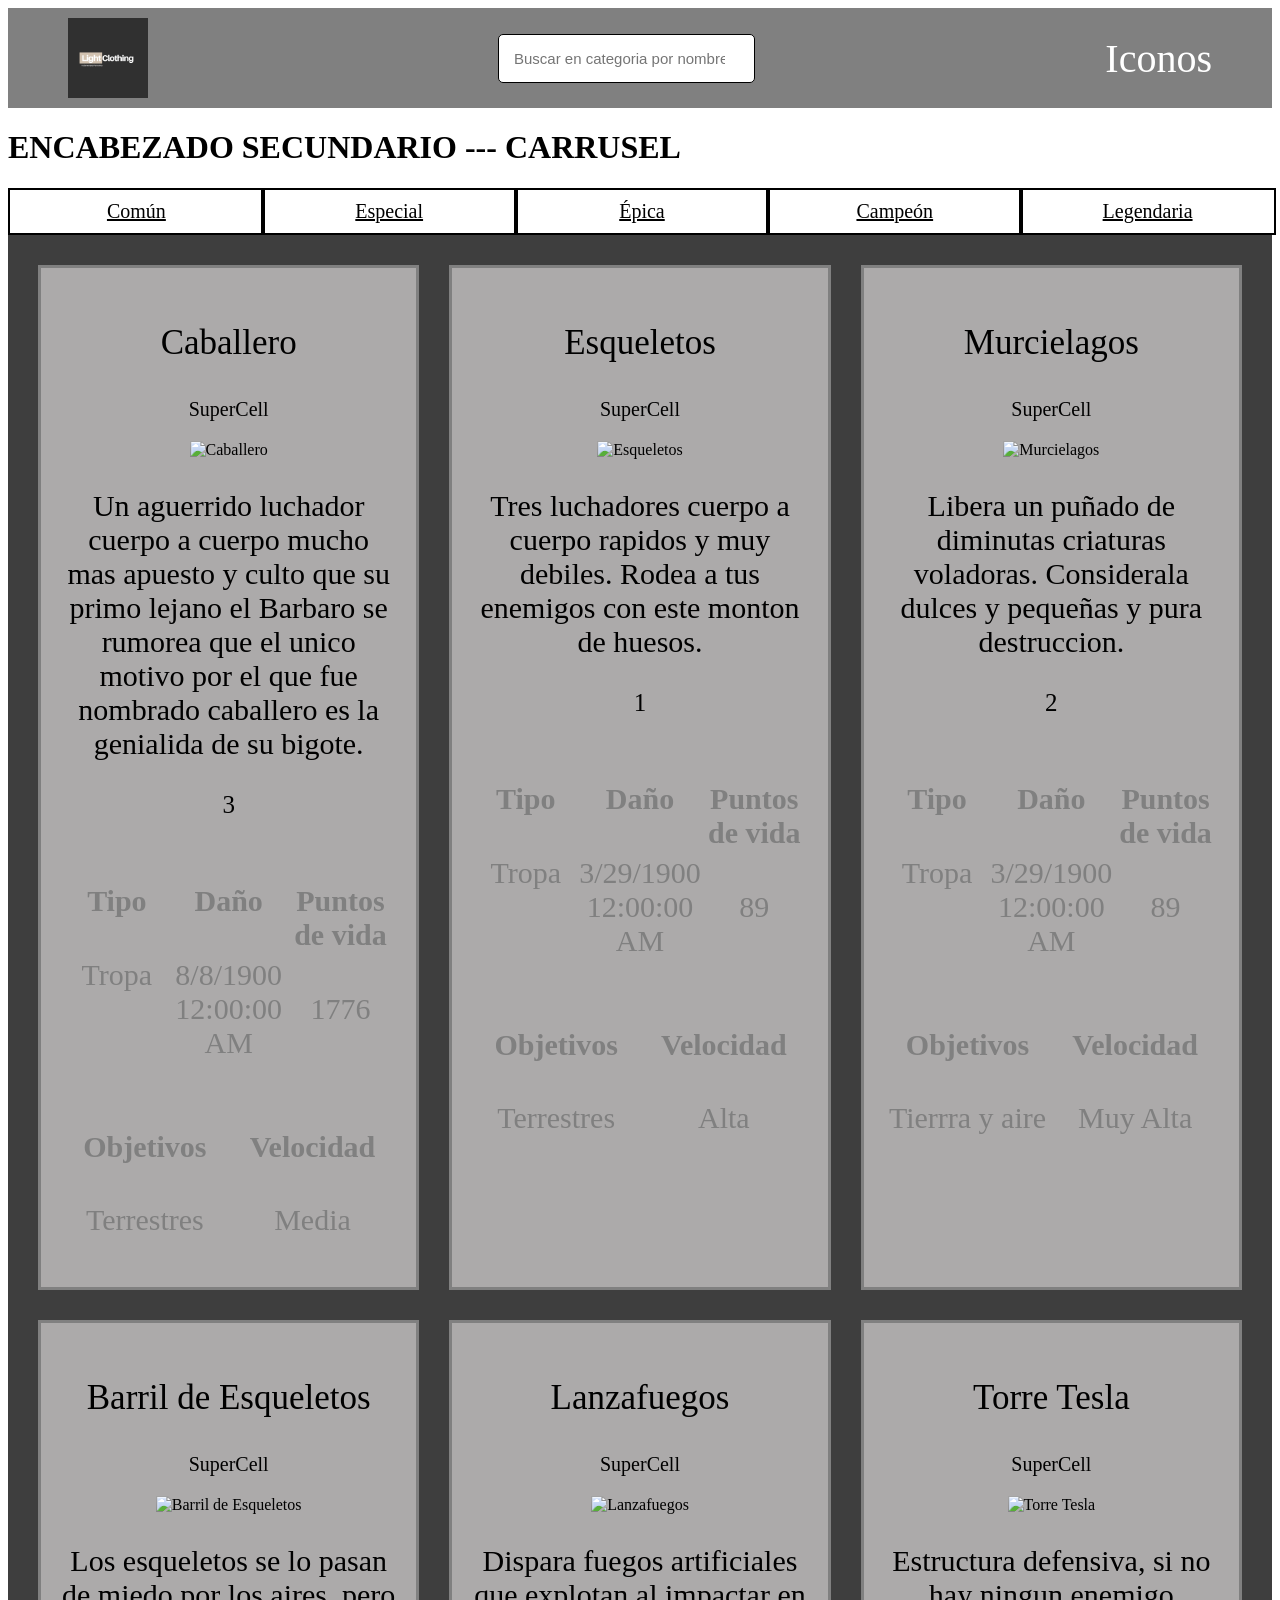
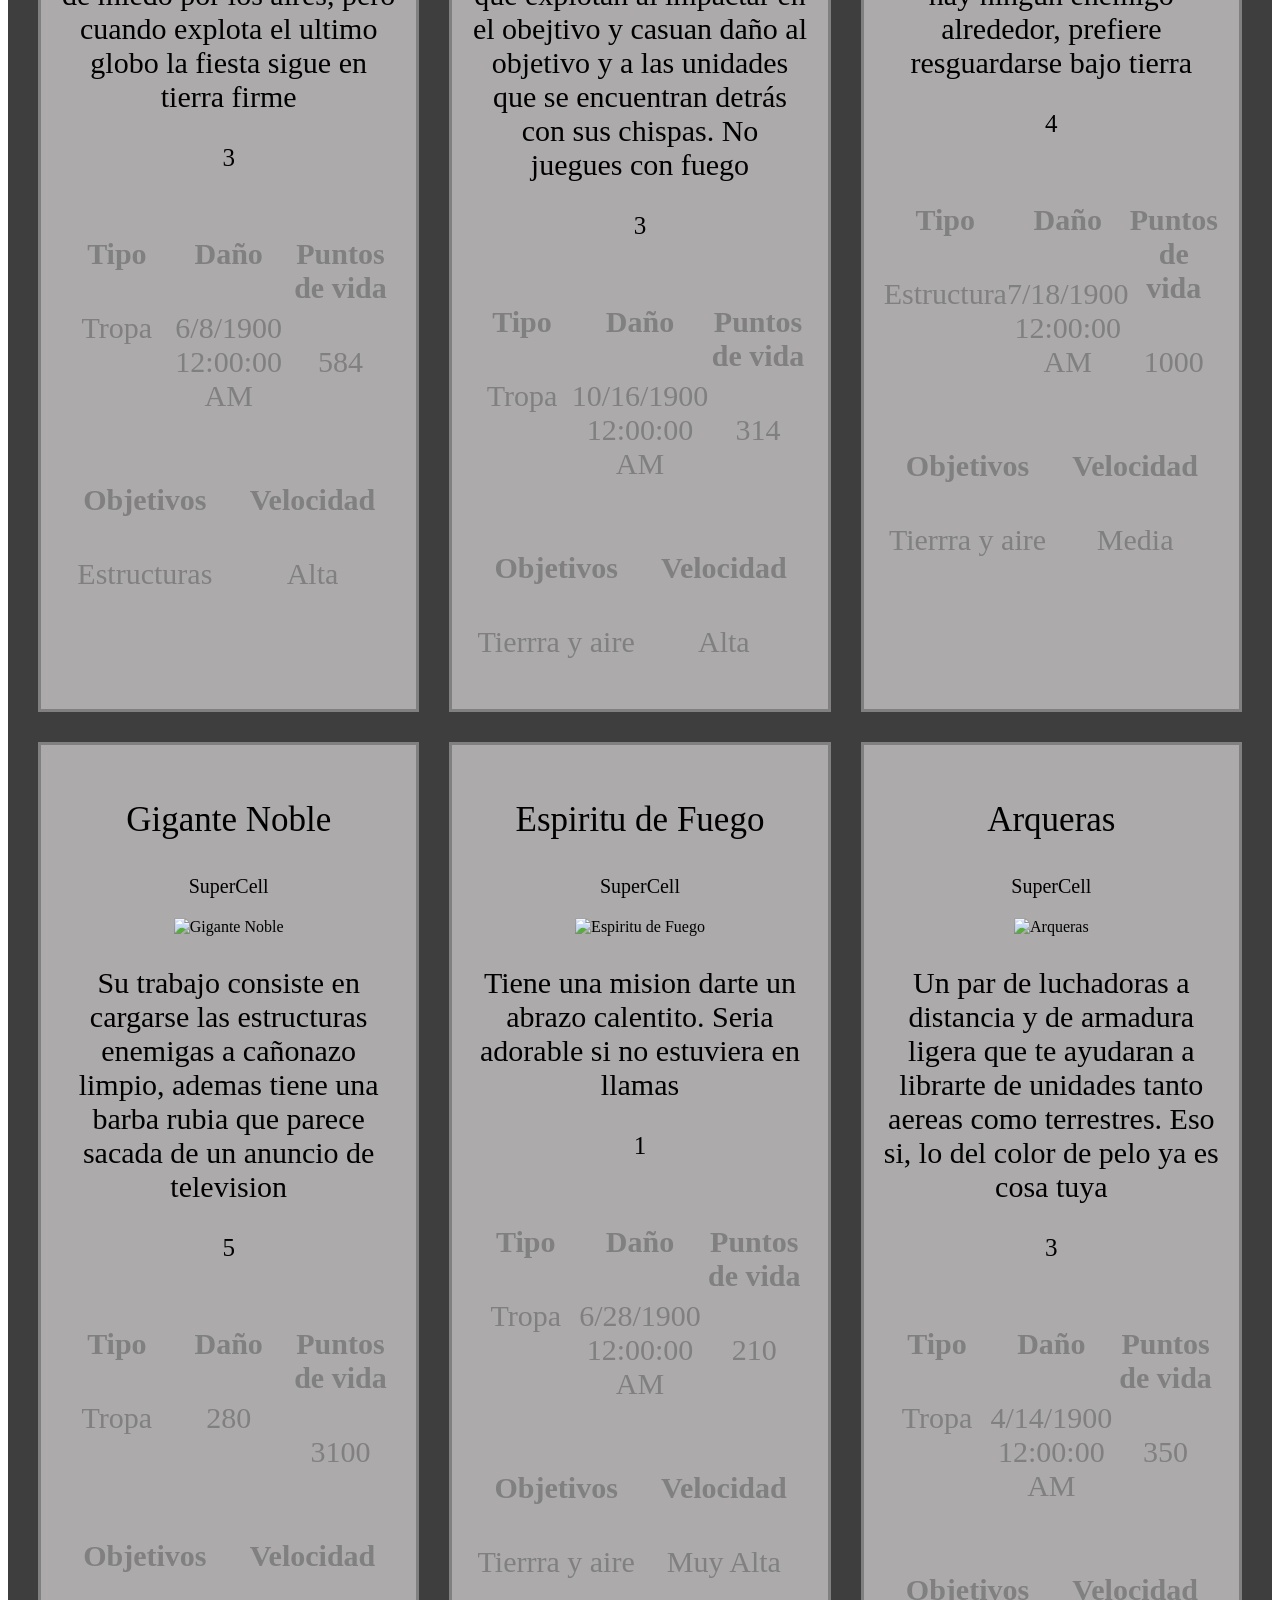
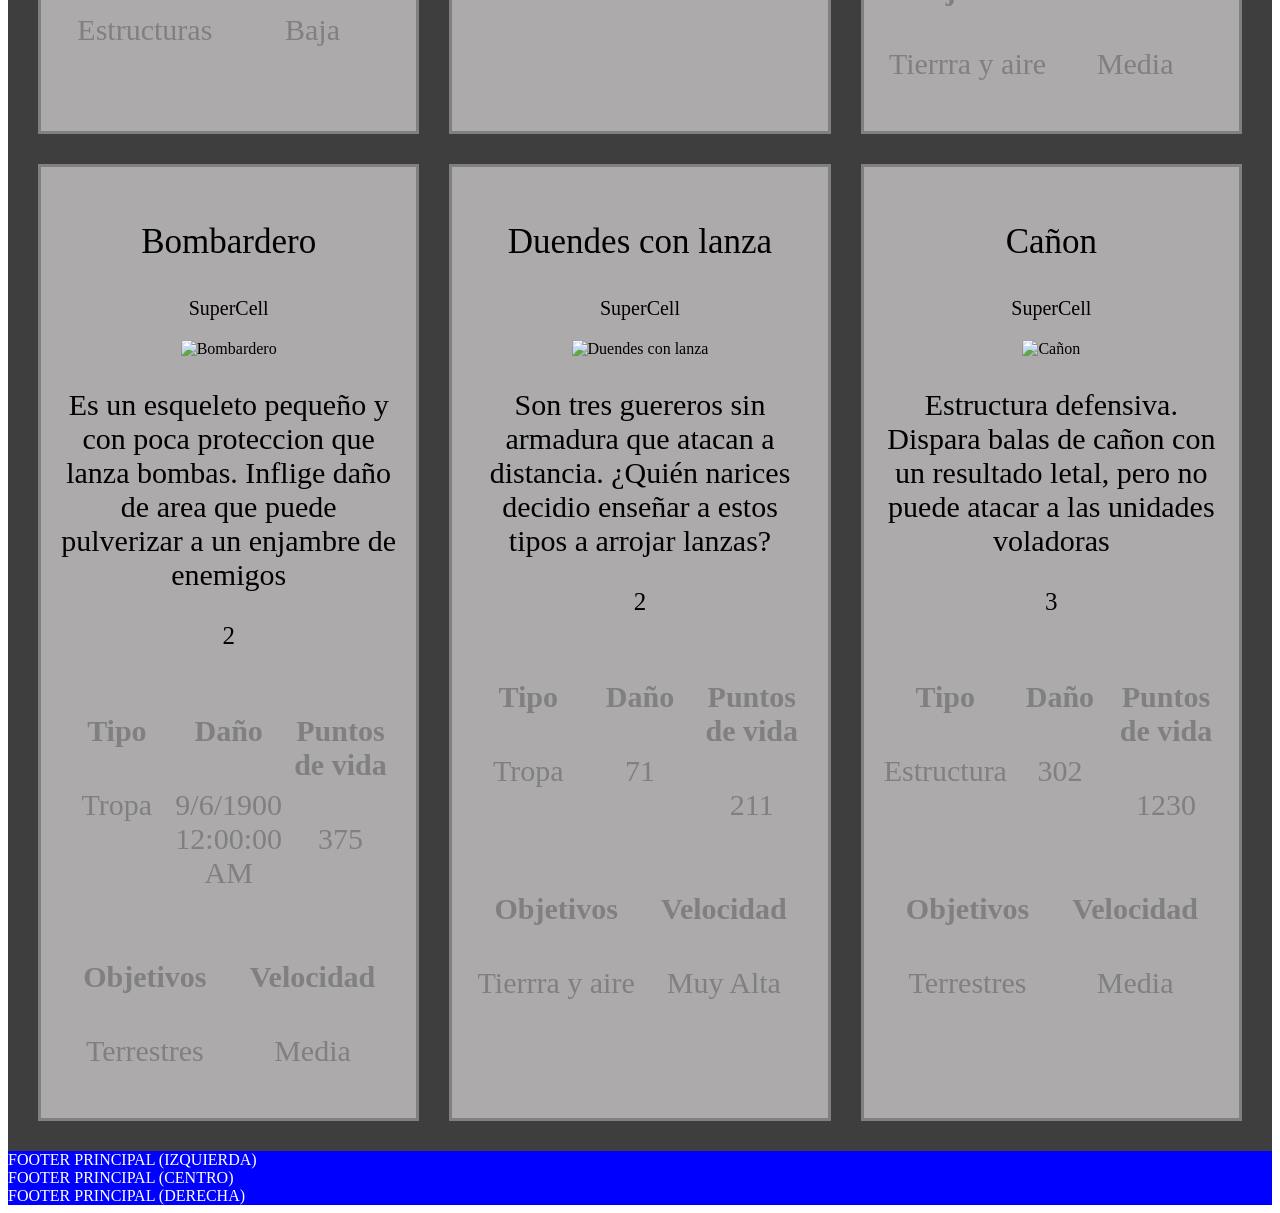
==== Grupo 12/index.html @ 3a78bcc9 "Punto Items hecho" ====
﻿<!DOCTYPE html>
<html lang="es">

<head>
   <meta charset="UTF-8">
   <meta name="viewport" content="width=device-width, initial-scale=1.0">
   <title>Grupo 12 | ClashRoyale</title>

   <link rel="stylesheet" href="css/estilos-js.css">
   <link rel="stylesheet" href="css/temas-colores-fuentes.css">
   <link rel="stylesheet" href="css/estilos-principal.css">
</head>

<body>
   <header id="encabezado-principal">

      <img src="assets/Logo/Marrón Rectángulo Fotografía Logo.png" alt="Logo">
      <input type="search" placeholder="Buscar en categoria por nombre y autor">
      <p>Iconos</p>
   </header>
   <header id="encabezado-secundario">
      <h1>ENCABEZADO SECUNDARIO --- CARRUSEL</h1>
   </header>

   <main>
      <nav id="navegacion-categoria">
         <a href="#" id="tab-categoria-1" class="tab-categoria">Común</a>
         <a href="#" id="tab-categoria-2" class="tab-categoria">Especial</a>
         <a href="#" id="tab-categoria-3" class="tab-categoria">Épica</a>
         <a href="#" id="tab-categoria-4" class="tab-categoria">Campeón</a>
         <a href="#" id="tab-categoria-5" class="tab-categoria">Legendaria</a>
      </nav>

      <section id="seccion-filtros">
      </section>

      <section id="seccion-categoria">
         <article id="categoria00-item01" class="articulo-categoria item01">
            <header class="header-articulo">
               <p class="item-valor-nombre"><span style="font-weight:bold;text-transform:uppercase;">Nombre</span> ITEM
                  1</p>
               <p class="item-valor-autor"><span style="font-weight:bold;text-transform:uppercase;">Autor</span> ITEM 1
               </p>
               <img class="item-valor-portada" src='assets/img/categoria00-item01.png' alt='Imagen de Portada'>
               <p class="item-valor-descripcion"><span
                     style="font-weight:bold;text-transform:uppercase;">DescripciÃ³n</span> ITEM 1</p>
               <p class="item-valor-rating"><span style="font-weight:bold;text-transform:uppercase;">Rating</span> ITEM
                  1</p>
            </header>
            <div class="detalle-articulo">
               <div id="tres">
                  <div>
                     <h4 class="item-campo-personalizado_1" style="color:gray;">CAMPO PERSONALIZADO 1</h4>
                     <p class="item-valor-personalizado_1" style="color:gray;">valor personalizado 1</p>
                  </div>
                  <div>
                     <h4 class="item-campo-personalizado_2" style="color:gray;">CAMPO PERSONALIZADO 2</h4>
                     <p class="item-valor-personalizado_2" style="color:gray;">valor personalizado 2</p>
                  </div>
                  <div>
                     <h4 class="item-campo-personalizado_3" style="color:gray;">CAMPO PERSONALIZADO 3</h4>
                     <p class="item-valor-personalizado_3" style="color:gray;">valor personalizado 3</p>
                  </div>
               </div>
               <div id="dos">
                  <div>
                     <h4 class="item-campo-personalizado_4" style="color:gray;">CAMPO PERSONALIZADO 4</h4>
                     <p class="item-valor-personalizado_4" style="color:gray;">valor personalizado 4</p>
                  </div>
                  <div>
                     <h4 class="item-campo-personalizado_5" style="color:gray;">CAMPO PERSONALIZADO 5</h4>
                     <p class="item-valor-personalizado_5" style="color:gray;">valor personalizado 5</p>
                  </div>
               </div>
            </div>
         </article>

         <article id="categoria00-item02" class="articulo-categoria item02">
            <header class="header-articulo">
               <p class="item-valor-nombre"><span style="font-weight:bold;text-transform:uppercase;">Nombre</span> ITEM
                  2</p>
               <p class="item-valor-autor"><span style="font-weight:bold;text-transform:uppercase;">Autor</span> ITEM 2
               </p>
               <img class="item-valor-portada" src='assets/img/categoria00-item02.png' alt='Imagen de Portada'>
               <p class="item-valor-descripcion"><span
                     style="font-weight:bold;text-transform:uppercase;">DescripciÃ³n</span> ITEM 2</p>
               <p class="item-valor-rating"><span style="font-weight:bold;text-transform:uppercase;">Rating</span> ITEM
                  2</p>
            </header>
            <div class="detalle-articulo">
               <div id="tres">
                  <div>
                     <h4 class="item-campo-personalizado_1" style="color:gray;">CAMPO PERSONALIZADO 1</h4>
                     <p class="item-valor-personalizado_1" style="color:gray;">valor personalizado 1</p>
                  </div>
                  <div>
                     <h4 class="item-campo-personalizado_2" style="color:gray;">CAMPO PERSONALIZADO 2</h4>
                     <p class="item-valor-personalizado_2" style="color:gray;">valor personalizado 2</p>
                  </div>
                  <div>
                     <h4 class="item-campo-personalizado_3" style="color:gray;">CAMPO PERSONALIZADO 3</h4>
                     <p class="item-valor-personalizado_3" style="color:gray;">valor personalizado 3</p>
                  </div>
               </div>
               <div id="dos">
                  <div>
                     <h4 class="item-campo-personalizado_4" style="color:gray;">CAMPO PERSONALIZADO 4</h4>
                     <p class="item-valor-personalizado_4" style="color:gray;">valor personalizado 4</p>
                  </div>
                  <div>
                     <h4 class="item-campo-personalizado_5" style="color:gray;">CAMPO PERSONALIZADO 5</h4>
                     <p class="item-valor-personalizado_5" style="color:gray;">valor personalizado 5</p>
                  </div>
               </div>
            </div>
         </article>

         <article id="categoria00-item03" class="articulo-categoria item03">
            <header class="header-articulo">
               <p class="item-valor-nombre"><span style="font-weight:bold;text-transform:uppercase;">Nombre</span> ITEM
                  3</p>
               <p class="item-valor-autor"><span style="font-weight:bold;text-transform:uppercase;">Autor</span> ITEM 3
               </p>
               <img class="item-valor-portada" src='assets/img/categoria00-item03.png' alt='Imagen de Portada'>
               <p class="item-valor-descripcion"><span
                     style="font-weight:bold;text-transform:uppercase;">DescripciÃ³n</span> ITEM 3</p>
               <p class="item-valor-rating"><span style="font-weight:bold;text-transform:uppercase;">Rating</span> ITEM
                  3</p>
            </header>
            <div class="detalle-articulo">
               <div id="tres">
                  <div>
                     <h4 class="item-campo-personalizado_1" style="color:gray;">CAMPO PERSONALIZADO 1</h4>
                     <p class="item-valor-personalizado_1" style="color:gray;">valor personalizado 1</p>
                  </div>
                  <div>
                     <h4 class="item-campo-personalizado_2" style="color:gray;">CAMPO PERSONALIZADO 2</h4>
                     <p class="item-valor-personalizado_2" style="color:gray;">valor personalizado 2</p>
                  </div>
                  <div>
                     <h4 class="item-campo-personalizado_3" style="color:gray;">CAMPO PERSONALIZADO 3</h4>
                     <p class="item-valor-personalizado_3" style="color:gray;">valor personalizado 3</p>
                  </div>
               </div>
               <div id="dos">
                  <div>
                     <h4 class="item-campo-personalizado_4" style="color:gray;">CAMPO PERSONALIZADO 4</h4>
                     <p class="item-valor-personalizado_4" style="color:gray;">valor personalizado 4</p>
                  </div>
                  <div>
                     <h4 class="item-campo-personalizado_5" style="color:gray;">CAMPO PERSONALIZADO 5</h4>
                     <p class="item-valor-personalizado_5" style="color:gray;">valor personalizado 5</p>
                  </div>
               </div>
            </div>
         </article>

         <article id="categoria00-item04" class="articulo-categoria item04">
            <header class="header-articulo">
               <p class="item-valor-nombre"><span style="font-weight:bold;text-transform:uppercase;">Nombre</span> ITEM
                  4</p>
               <p class="item-valor-autor"><span style="font-weight:bold;text-transform:uppercase;">Autor</span> ITEM 4
               </p>
               <img class="item-valor-portada" src='assets/img/categoria00-item04.png' alt='Imagen de Portada'>
               <p class="item-valor-descripcion"><span
                     style="font-weight:bold;text-transform:uppercase;">DescripciÃ³n</span> ITEM 4</p>
               <p class="item-valor-rating"><span style="font-weight:bold;text-transform:uppercase;">Rating</span> ITEM
                  4</p>
            </header>
            <div class="detalle-articulo">
               <div id="tres">
                  <div>
                     <h4 class="item-campo-personalizado_1" style="color:gray;">CAMPO PERSONALIZADO 1</h4>
                     <p class="item-valor-personalizado_1" style="color:gray;">valor personalizado 1</p>
                  </div>
                  <div>
                     <h4 class="item-campo-personalizado_2" style="color:gray;">CAMPO PERSONALIZADO 2</h4>
                     <p class="item-valor-personalizado_2" style="color:gray;">valor personalizado 2</p>
                  </div>
                  <div>
                     <h4 class="item-campo-personalizado_3" style="color:gray;">CAMPO PERSONALIZADO 3</h4>
                     <p class="item-valor-personalizado_3" style="color:gray;">valor personalizado 3</p>
                  </div>
               </div>
               <div id="dos">
                  <div>
                     <h4 class="item-campo-personalizado_4" style="color:gray;">CAMPO PERSONALIZADO 4</h4>
                     <p class="item-valor-personalizado_4" style="color:gray;">valor personalizado 4</p>
                  </div>
                  <div>
                     <h4 class="item-campo-personalizado_5" style="color:gray;">CAMPO PERSONALIZADO 5</h4>
                     <p class="item-valor-personalizado_5" style="color:gray;">valor personalizado 5</p>
                  </div>
               </div>
            </div>
         </article>

         <article id="categoria00-item05" class="articulo-categoria item05">
            <header class="header-articulo">
               <p class="item-valor-nombre"><span style="font-weight:bold;text-transform:uppercase;">Nombre</span> ITEM
                  5</p>
               <p class="item-valor-autor"><span style="font-weight:bold;text-transform:uppercase;">Autor</span> ITEM 5
               </p>
               <img class="item-valor-portada" src='assets/img/categoria00-item05.png' alt='Imagen de Portada'>
               <p class="item-valor-descripcion"><span
                     style="font-weight:bold;text-transform:uppercase;">DescripciÃ³n</span> ITEM 5</p>
               <p class="item-valor-rating"><span style="font-weight:bold;text-transform:uppercase;">Rating</span> ITEM
                  5</p>
            </header>
            <div class="detalle-articulo">
               <div id="tres">
                  <div>
                     <h4 class="item-campo-personalizado_1" style="color:gray;">CAMPO PERSONALIZADO 1</h4>
                     <p class="item-valor-personalizado_1" style="color:gray;">valor personalizado 1</p>
                  </div>
                  <div>
                     <h4 class="item-campo-personalizado_2" style="color:gray;">CAMPO PERSONALIZADO 2</h4>
                     <p class="item-valor-personalizado_2" style="color:gray;">valor personalizado 2</p>
                  </div>
                  <div>
                     <h4 class="item-campo-personalizado_3" style="color:gray;">CAMPO PERSONALIZADO 3</h4>
                     <p class="item-valor-personalizado_3" style="color:gray;">valor personalizado 3</p>
                  </div>
               </div>
               <div id="dos">
                  <div>
                     <h4 class="item-campo-personalizado_4" style="color:gray;">CAMPO PERSONALIZADO 4</h4>
                     <p class="item-valor-personalizado_4" style="color:gray;">valor personalizado 4</p>
                  </div>
                  <div>
                     <h4 class="item-campo-personalizado_5" style="color:gray;">CAMPO PERSONALIZADO 5</h4>
                     <p class="item-valor-personalizado_5" style="color:gray;">valor personalizado 5</p>
                  </div>
               </div>
            </div>
         </article>

         <article id="categoria00-item06" class="articulo-categoria item06">
            <header class="header-articulo">
               <p class="item-valor-nombre"><span style="font-weight:bold;text-transform:uppercase;">Nombre</span> ITEM
                  6</p>
               <p class="item-valor-autor"><span style="font-weight:bold;text-transform:uppercase;">Autor</span> ITEM 6
               </p>
               <img class="item-valor-portada" src='assets/img/categoria00-item06.png' alt='Imagen de Portada'>
               <p class="item-valor-descripcion"><span
                     style="font-weight:bold;text-transform:uppercase;">DescripciÃ³n</span> ITEM 6</p>
               <p class="item-valor-rating"><span style="font-weight:bold;text-transform:uppercase;">Rating</span> ITEM
                  6</p>
            </header>
            <div class="detalle-articulo">
               <div id="tres">
                  <div>
                     <h4 class="item-campo-personalizado_1" style="color:gray;">CAMPO PERSONALIZADO 1</h4>
                     <p class="item-valor-personalizado_1" style="color:gray;">valor personalizado 1</p>
                  </div>
                  <div>
                     <h4 class="item-campo-personalizado_2" style="color:gray;">CAMPO PERSONALIZADO 2</h4>
                     <p class="item-valor-personalizado_2" style="color:gray;">valor personalizado 2</p>
                  </div>
                  <div>
                     <h4 class="item-campo-personalizado_3" style="color:gray;">CAMPO PERSONALIZADO 3</h4>
                     <p class="item-valor-personalizado_3" style="color:gray;">valor personalizado 3</p>
                  </div>
               </div>
               <div id="dos">
                  <div>
                     <h4 class="item-campo-personalizado_4" style="color:gray;">CAMPO PERSONALIZADO 4</h4>
                     <p class="item-valor-personalizado_4" style="color:gray;">valor personalizado 4</p>
                  </div>
                  <div>
                     <h4 class="item-campo-personalizado_5" style="color:gray;">CAMPO PERSONALIZADO 5</h4>
                     <p class="item-valor-personalizado_5" style="color:gray;">valor personalizado 5</p>
                  </div>
               </div>
            </div>
         </article>

         <article id="categoria00-item07" class="articulo-categoria item07">
            <header class="header-articulo">
               <p class="item-valor-nombre"><span style="font-weight:bold;text-transform:uppercase;">Nombre</span> ITEM
                  7</p>
               <p class="item-valor-autor"><span style="font-weight:bold;text-transform:uppercase;">Autor</span> ITEM 7
               </p>
               <img class="item-valor-portada" src='assets/img/categoria00-item07.png' alt='Imagen de Portada'>
               <p class="item-valor-descripcion"><span
                     style="font-weight:bold;text-transform:uppercase;">DescripciÃ³n</span> ITEM 7</p>
               <p class="item-valor-rating"><span style="font-weight:bold;text-transform:uppercase;">Rating</span> ITEM
                  7</p>
            </header>
            <div class="detalle-articulo">
               <div id="tres">
                  <div>
                     <h4 class="item-campo-personalizado_1" style="color:gray;">CAMPO PERSONALIZADO 1</h4>
                     <p class="item-valor-personalizado_1" style="color:gray;">valor personalizado 1</p>
                  </div>
                  <div>
                     <h4 class="item-campo-personalizado_2" style="color:gray;">CAMPO PERSONALIZADO 2</h4>
                     <p class="item-valor-personalizado_2" style="color:gray;">valor personalizado 2</p>
                  </div>
                  <div>
                     <h4 class="item-campo-personalizado_3" style="color:gray;">CAMPO PERSONALIZADO 3</h4>
                     <p class="item-valor-personalizado_3" style="color:gray;">valor personalizado 3</p>
                  </div>
               </div>
               <div id="dos">
                  <div>
                     <h4 class="item-campo-personalizado_4" style="color:gray;">CAMPO PERSONALIZADO 4</h4>
                     <p class="item-valor-personalizado_4" style="color:gray;">valor personalizado 4</p>
                  </div>
                  <div>
                     <h4 class="item-campo-personalizado_5" style="color:gray;">CAMPO PERSONALIZADO 5</h4>
                     <p class="item-valor-personalizado_5" style="color:gray;">valor personalizado 5</p>
                  </div>
               </div>
            </div>
         </article>

         <article id="categoria00-item08" class="articulo-categoria item08">
            <header class="header-articulo">
               <p class="item-valor-nombre"><span style="font-weight:bold;text-transform:uppercase;">Nombre</span> ITEM
                  8</p>
               <p class="item-valor-autor"><span style="font-weight:bold;text-transform:uppercase;">Autor</span> ITEM 8
               </p>
               <img class="item-valor-portada" src='assets/img/categoria00-item08.png' alt='Imagen de Portada'>
               <p class="item-valor-descripcion"><span
                     style="font-weight:bold;text-transform:uppercase;">DescripciÃ³n</span> ITEM 8</p>
               <p class="item-valor-rating"><span style="font-weight:bold;text-transform:uppercase;">Rating</span> ITEM
                  8</p>
            </header>
            <div class="detalle-articulo">
               <div id="tres">
                  <div>
                     <h4 class="item-campo-personalizado_1" style="color:gray;">CAMPO PERSONALIZADO 1</h4>
                     <p class="item-valor-personalizado_1" style="color:gray;">valor personalizado 1</p>
                  </div>
                  <div>
                     <h4 class="item-campo-personalizado_2" style="color:gray;">CAMPO PERSONALIZADO 2</h4>
                     <p class="item-valor-personalizado_2" style="color:gray;">valor personalizado 2</p>
                  </div>
                  <div>
                     <h4 class="item-campo-personalizado_3" style="color:gray;">CAMPO PERSONALIZADO 3</h4>
                     <p class="item-valor-personalizado_3" style="color:gray;">valor personalizado 3</p>
                  </div>
               </div>
               <div id="dos">
                  <div>
                     <h4 class="item-campo-personalizado_4" style="color:gray;">CAMPO PERSONALIZADO 4</h4>
                     <p class="item-valor-personalizado_4" style="color:gray;">valor personalizado 4</p>
                  </div>
                  <div>
                     <h4 class="item-campo-personalizado_5" style="color:gray;">CAMPO PERSONALIZADO 5</h4>
                     <p class="item-valor-personalizado_5" style="color:gray;">valor personalizado 5</p>
                  </div>
               </div>
            </div>
         </article>

         <article id="categoria00-item09" class="articulo-categoria item09">
            <header class="header-articulo">
               <p class="item-valor-nombre"><span style="font-weight:bold;text-transform:uppercase;">Nombre</span> ITEM
                  9</p>
               <p class="item-valor-autor"><span style="font-weight:bold;text-transform:uppercase;">Autor</span> ITEM 9
               </p>
               <img class="item-valor-portada" src='assets/img/categoria00-item09.png' alt='Imagen de Portada'>
               <p class="item-valor-descripcion"><span
                     style="font-weight:bold;text-transform:uppercase;">DescripciÃ³n</span> ITEM 9</p>
               <p class="item-valor-rating"><span style="font-weight:bold;text-transform:uppercase;">Rating</span> ITEM
                  9</p>
            </header>
            <div class="detalle-articulo">
               <div id="tres">
                  <div>
                     <h4 class="item-campo-personalizado_1" style="color:gray;">CAMPO PERSONALIZADO 1</h4>
                     <p class="item-valor-personalizado_1" style="color:gray;">valor personalizado 1</p>
                  </div>
                  <div>
                     <h4 class="item-campo-personalizado_2" style="color:gray;">CAMPO PERSONALIZADO 2</h4>
                     <p class="item-valor-personalizado_2" style="color:gray;">valor personalizado 2</p>
                  </div>
                  <div>
                     <h4 class="item-campo-personalizado_3" style="color:gray;">CAMPO PERSONALIZADO 3</h4>
                     <p class="item-valor-personalizado_3" style="color:gray;">valor personalizado 3</p>
                  </div>
               </div>
               <div id="dos">
                  <div>
                     <h4 class="item-campo-personalizado_4" style="color:gray;">CAMPO PERSONALIZADO 4</h4>
                     <p class="item-valor-personalizado_4" style="color:gray;">valor personalizado 4</p>
                  </div>
                  <div>
                     <h4 class="item-campo-personalizado_5" style="color:gray;">CAMPO PERSONALIZADO 5</h4>
                     <p class="item-valor-personalizado_5" style="color:gray;">valor personalizado 5</p>
                  </div>
               </div>
            </div>
         </article>

         <article id="categoria00-item10" class="articulo-categoria item10">
            <header class="header-articulo">
               <p class="item-valor-nombre"><span style="font-weight:bold;text-transform:uppercase;">Nombre</span> ITEM
                  10</p>
               <p class="item-valor-autor"><span style="font-weight:bold;text-transform:uppercase;">Autor</span> ITEM 10
               </p>
               <img class="item-valor-portada" src='assets/img/categoria00-item10.png' alt='Imagen de Portada'>
               <p class="item-valor-descripcion"><span
                     style="font-weight:bold;text-transform:uppercase;">DescripciÃ³n</span> ITEM 10</p>
               <p class="item-valor-rating"><span style="font-weight:bold;text-transform:uppercase;">Rating</span> ITEM
                  10</p>
            </header>
            <div class="detalle-articulo">
               <div id="tres">
                  <div>
                     <h4 class="item-campo-personalizado_1" style="color:gray;">CAMPO PERSONALIZADO 1</h4>
                     <p class="item-valor-personalizado_1" style="color:gray;">valor personalizado 1</p>
                  </div>
                  <div>
                     <h4 class="item-campo-personalizado_2" style="color:gray;">CAMPO PERSONALIZADO 2</h4>
                     <p class="item-valor-personalizado_2" style="color:gray;">valor personalizado 2</p>
                  </div>
                  <div>
                     <h4 class="item-campo-personalizado_3" style="color:gray;">CAMPO PERSONALIZADO 3</h4>
                     <p class="item-valor-personalizado_3" style="color:gray;">valor personalizado 3</p>
                  </div>
               </div>
               <div id="dos">
                  <div>
                     <h4 class="item-campo-personalizado_4" style="color:gray;">CAMPO PERSONALIZADO 4</h4>
                     <p class="item-valor-personalizado_4" style="color:gray;">valor personalizado 4</p>
                  </div>
                  <div>
                     <h4 class="item-campo-personalizado_5" style="color:gray;">CAMPO PERSONALIZADO 5</h4>
                     <p class="item-valor-personalizado_5" style="color:gray;">valor personalizado 5</p>
                  </div>
               </div>
            </div>
         </article>

         <article id="categoria00-item11" class="articulo-categoria item11">
            <header class="header-articulo">
               <p class="item-valor-nombre"><span style="font-weight:bold;text-transform:uppercase;">Nombre</span> ITEM
                  11</p>
               <p class="item-valor-autor"><span style="font-weight:bold;text-transform:uppercase;">Autor</span> ITEM 11
               </p>
               <img class="item-valor-portada" src='assets/img/categoria00-item11.png' alt='Imagen de Portada'>
               <p class="item-valor-descripcion"><span
                     style="font-weight:bold;text-transform:uppercase;">DescripciÃ³n</span> ITEM 11</p>
               <p class="item-valor-rating"><span style="font-weight:bold;text-transform:uppercase;">Rating</span> ITEM
                  11</p>
            </header>
            <div class="detalle-articulo">
               <div id="tres">
                  <div>
                     <h4 class="item-campo-personalizado_1" style="color:gray;">CAMPO PERSONALIZADO 1</h4>
                     <p class="item-valor-personalizado_1" style="color:gray;">valor personalizado 1</p>
                  </div>
                  <div>
                     <h4 class="item-campo-personalizado_2" style="color:gray;">CAMPO PERSONALIZADO 2</h4>
                     <p class="item-valor-personalizado_2" style="color:gray;">valor personalizado 2</p>
                  </div>
                  <div>
                     <h4 class="item-campo-personalizado_3" style="color:gray;">CAMPO PERSONALIZADO 3</h4>
                     <p class="item-valor-personalizado_3" style="color:gray;">valor personalizado 3</p>
                  </div>
               </div>
               <div id="dos">
                  <div>
                     <h4 class="item-campo-personalizado_4" style="color:gray;">CAMPO PERSONALIZADO 4</h4>
                     <p class="item-valor-personalizado_4" style="color:gray;">valor personalizado 4</p>
                  </div>
                  <div>
                     <h4 class="item-campo-personalizado_5" style="color:gray;">CAMPO PERSONALIZADO 5</h4>
                     <p class="item-valor-personalizado_5" style="color:gray;">valor personalizado 5</p>
                  </div>
               </div>
            </div>
         </article>

         <article id="categoria00-item12" class="articulo-categoria item12">
            <header class="header-articulo">
               <p class="item-valor-nombre"><span style="font-weight:bold;text-transform:uppercase;">Nombre</span> ITEM
                  12</p>
               <p class="item-valor-autor"><span style="font-weight:bold;text-transform:uppercase;">Autor</span> ITEM 12
               </p>
               <img class="item-valor-portada" src='assets/img/categoria00-item12.png' alt='Imagen de Portada'>
               <p class="item-valor-descripcion"><span
                     style="font-weight:bold;text-transform:uppercase;">DescripciÃ³n</span> ITEM 12</p>
               <p class="item-valor-rating"><span style="font-weight:bold;text-transform:uppercase;">Rating</span> ITEM
                  12</p>
            </header>
            <div class="detalle-articulo">
               <div id="tres">
                  <div>
                     <h4 class="item-campo-personalizado_1" style="color:gray;">CAMPO PERSONALIZADO 1</h4>
                     <p class="item-valor-personalizado_1" style="color:gray;">valor personalizado 1</p>
                  </div>
                  <div>
                     <h4 class="item-campo-personalizado_2" style="color:gray;">CAMPO PERSONALIZADO 2</h4>
                     <p class="item-valor-personalizado_2" style="color:gray;">valor personalizado 2</p>
                  </div>
                  <div>
                     <h4 class="item-campo-personalizado_3" style="color:gray;">CAMPO PERSONALIZADO 3</h4>
                     <p class="item-valor-personalizado_3" style="color:gray;">valor personalizado 3</p>
                  </div>
               </div>
               <div id="dos">
                  <div>
                     <h4 class="item-campo-personalizado_4" style="color:gray;">CAMPO PERSONALIZADO 4</h4>
                     <p class="item-valor-personalizado_4" style="color:gray;">valor personalizado 4</p>
                  </div>
                  <div>
                     <h4 class="item-campo-personalizado_5" style="color:gray;">CAMPO PERSONALIZADO 5</h4>
                     <p class="item-valor-personalizado_5" style="color:gray;">valor personalizado 5</p>
                  </div>
               </div>
            </div>
         </article>
      </section>
   </main>

   <footer id="footer-principal">
      <div id="footer-principal-izquierda">FOOTER PRINCIPAL (IZQUIERDA)</div>
      <div id="footer-principal-centro">FOOTER PRINCIPAL (CENTRO)</div>
      <div id="footer-principal-derecha">FOOTER PRINCIPAL (DERECHA)</div>
   </footer>

   <!-- INICIO | NO MODIFICAR/NO QUITAR: 'cargar-datos.js' realiza la carga de datos -->
   <script type="module" src="js/cargar-datos.js"></script>
   <script src="js/validaciones.js"></script>
   <!-- FIN | NO MODIFICAR/NO QUITAR: 'cargar-datos.js' realiza la carga de datos -->
</body>

</html>
---- Grupo 12/css/estilos-js.css ----
.resaltado {
    color: white;
    transform: scale(1.05);
    transition: transform 0.3s;
}
---- Grupo 12/css/temas-colores-fuentes.css ----
﻿/* URL Paleta de colores LIGHT: https://coolors.co/465775-f3f9e3-b7adcf-ddb771-4da167 */
/* URL Paleta de colores DARK: https://coolors.co/696773-eef5db-190933-8db38b-98b9f2 */
@import url('https://fonts.googleapis.com/css2?family=Yantramanav');
@import url('https://fonts.googleapis.com/css2?family=Averia+Serif+Libre');
@import url('https://fonts.googleapis.com/css2?family=Hind+Vadodara');

:root {
   --light-color-texto: #465775;
   --light-color-fondo: #f3f9e3;
   --light-color-acento-1: #b7adcf;
   --light-color-acento-2: #ddb771;
   --light-color-acento-3: #4da167;
   --dark-color-texto: #696773;
   --dark-color-fondo: #eef5db;
   --dark-color-acento-1: #190933;
   --dark-color-acento-2: #8db38b;
   --dark-color-acento-3: #98b9f2;
}

 .light-theme {
   color: var(--light-color-texto);
   background-color: var(--light-color-fondo);
}

.dark-theme {
   color: var(--dark-color-texto);
   background-color: var(--dark-color-fondo);
}
---- Grupo 12/css/estilos-principal.css ----
﻿
#encabezado-principal {
   background-color: red;
   color: white;
}

#navegacion-categoria {
   background-color: lime;
}

#seccion-categoria {
   min-height: 720px;
   background-color: orange;
}

.articulo-categoria {
   border: solid 3px gray;
}

#footer-principal {
   background-color: blue;
   color: white;
}

#qr-code {
   width:100px;
   height:100px;
}
#encabezado-principal{
   display: flex;
   align-items: center;
   justify-content: space-between;
   background-color: gray;
   padding: 10px;
   height: 80px;
}
#encabezado-principal img {
    width: 80px; 
    height: 80px;
    padding: 50px;
    }


#encabezado-principal input[type="search"]{
   width: 800px;
   margin: 300px;
   padding: 15px;
   font-size: 15px;
   border: 1px solid;
   border-radius: 5px;
}
#encabezado-principal p{
  padding: 50px;
   font-size: 40px;
}
#navegacion-categoria{
   display: grid;
   grid-template-columns: repeat(5,1fr);
   align-items: center;
   text-align: center;
   background-color: white;
}
.tab-categoria{
   font-size: 20px;
   color: black;
   width: 100%;
   padding-block: 10px;
   border-width: 2px;
   border-style: solid;
   border-color: black;
}
#seccion-categoria{
   display: grid;
   grid-template-columns: 1fr 1fr 1fr;
   background-color: rgb(62, 62, 62);
   padding: 30px;
   gap: 30px;
   text-align: center;
}
.articulo-categoria{
   background-color: rgb(172, 170, 170);
   padding: 20px;
}
.item-valor-nombre{
   font-size: 35px;
}
.item-valor-autor{
   font-size: 20px;
}
.item-valor-descripcion{
   font-size: 30px;
}
.item-valor-rating{
   font-size: 25px;
}
.detalle-articulo{
   font-size: 30px;
}
#tres{
   display: grid;
   grid-template-columns: 1fr 1fr 1fr;
   justify-content: center;
}
#dos{
   display: grid;
   grid-template-columns: 1fr 1fr;
   justify-content: center;
}
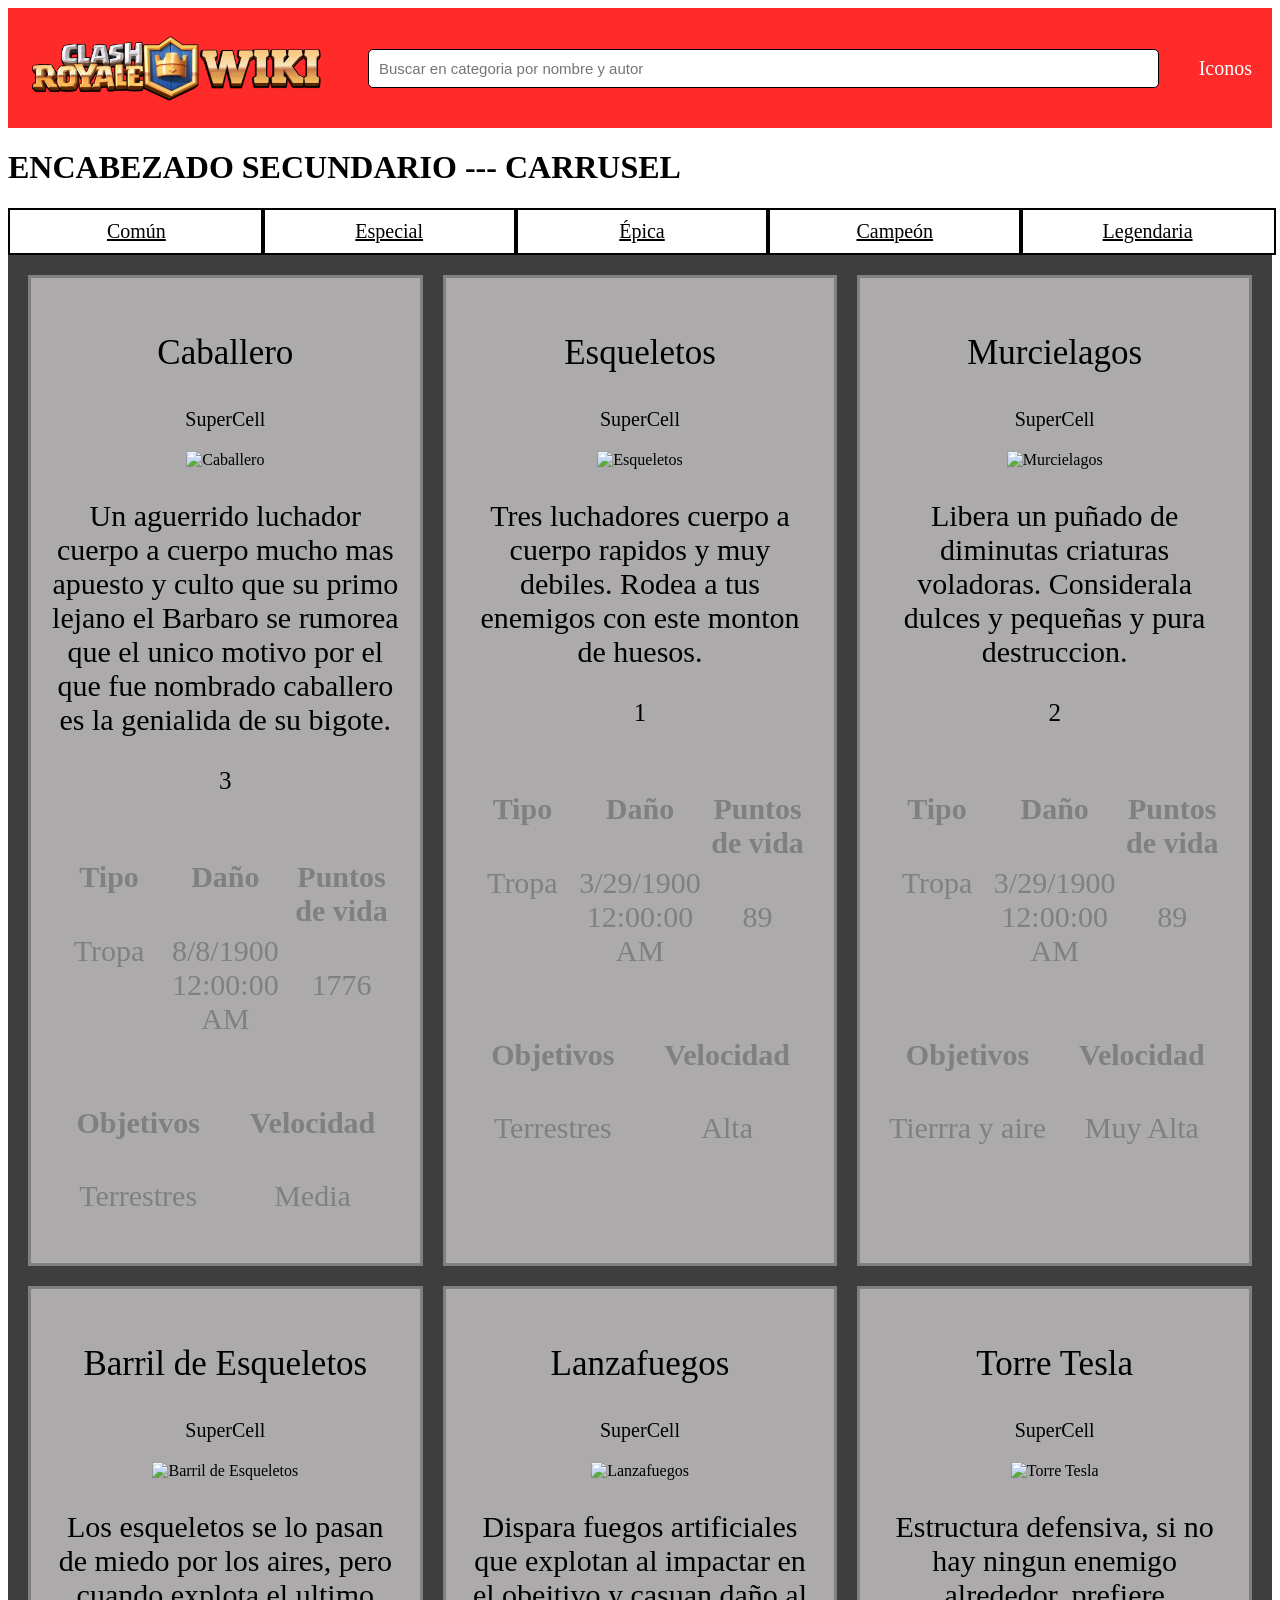
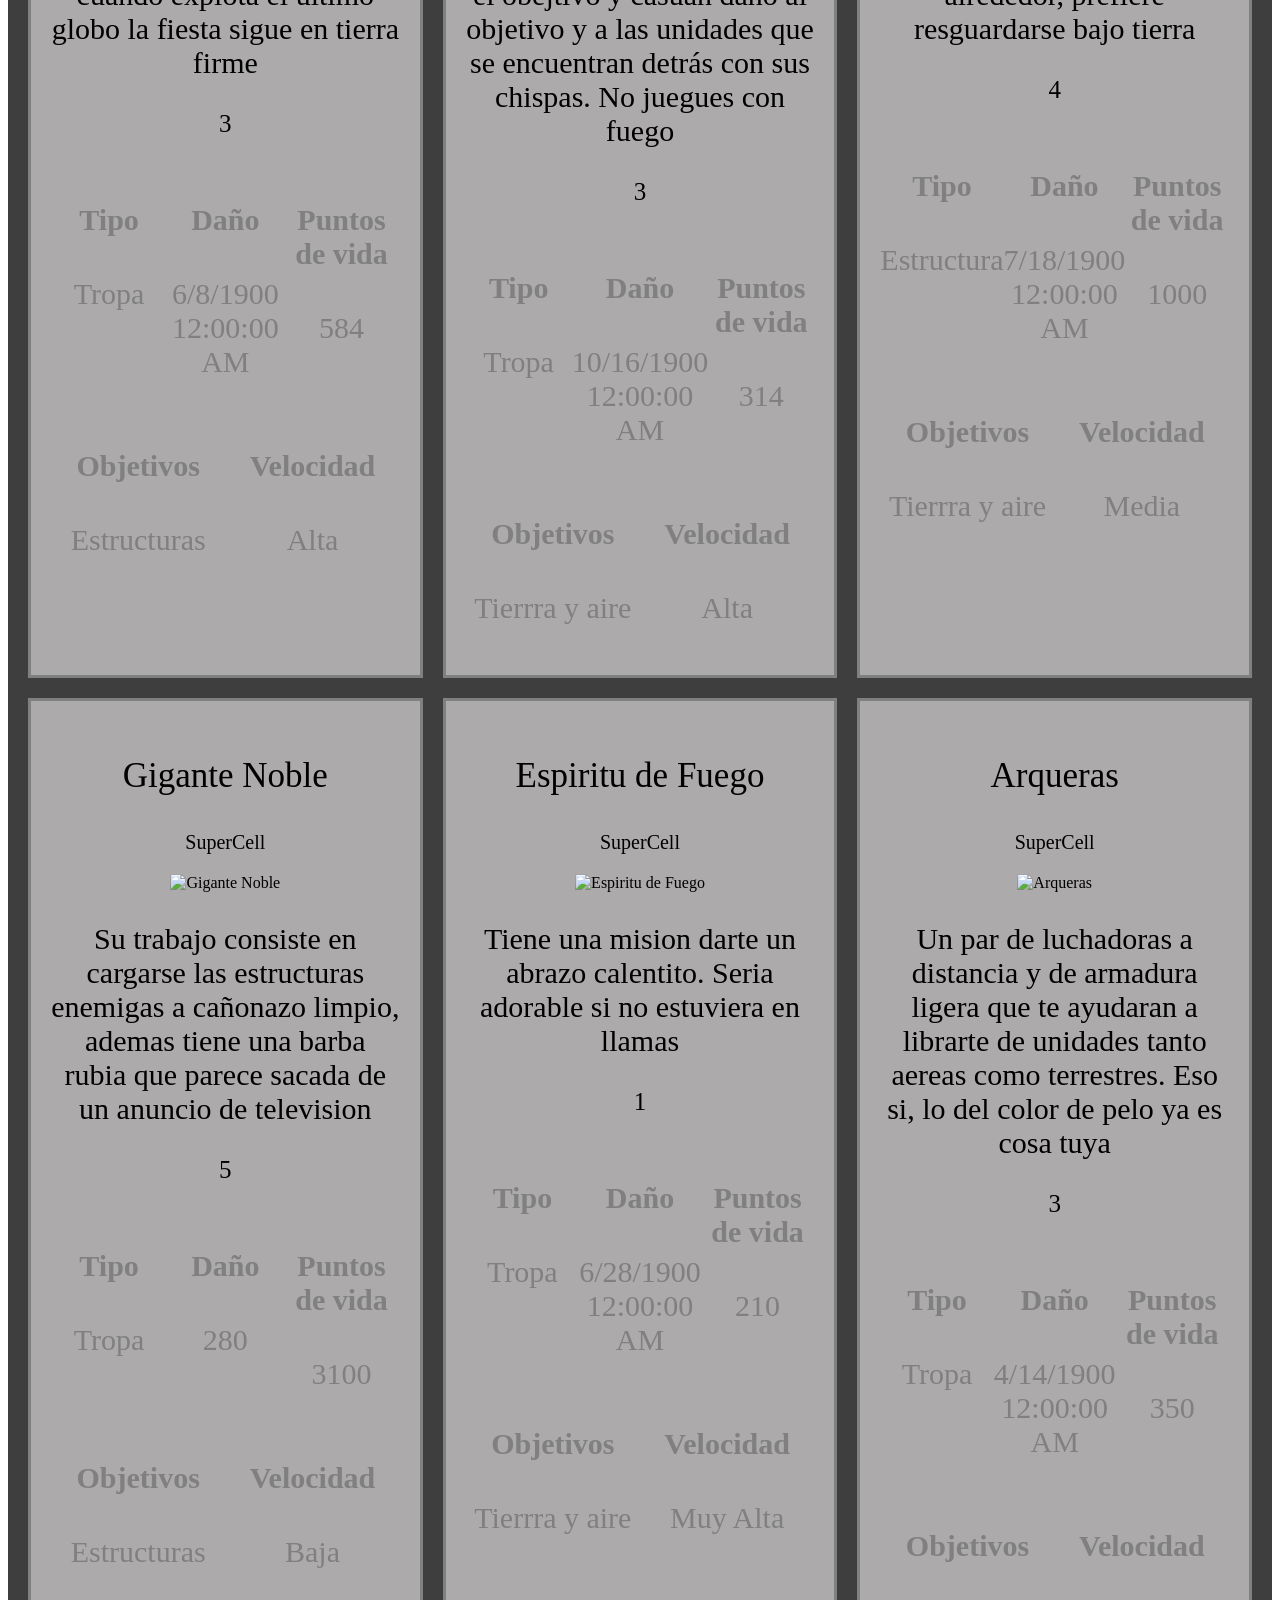
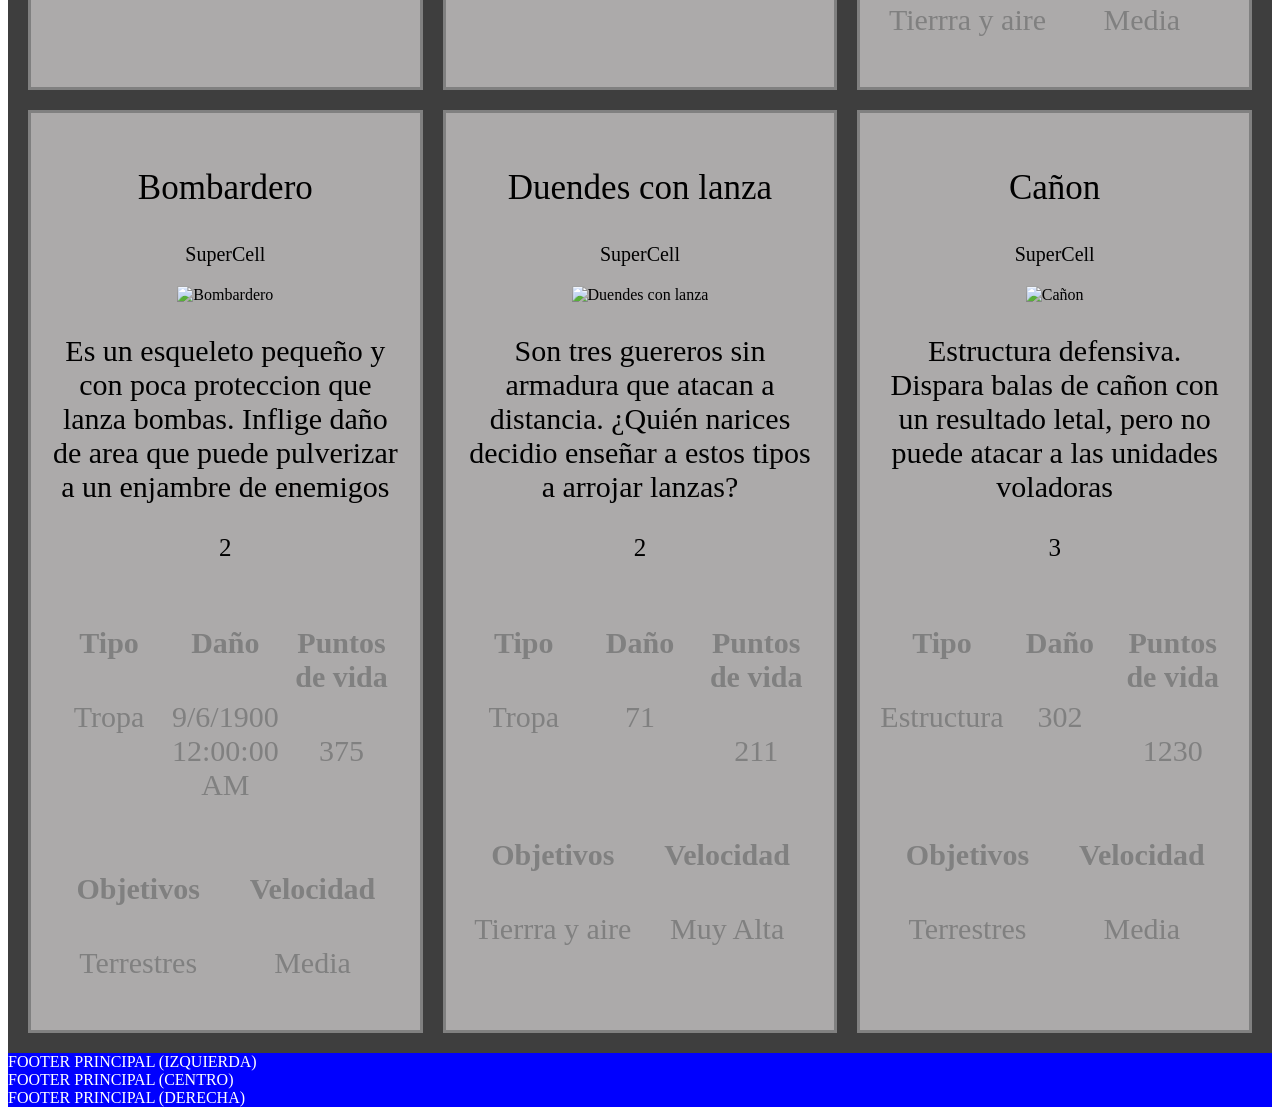
==== commit 37fa5c7d: "De todo un -poco" ====
--- a/Grupo 12/index.html
+++ b/Grupo 12/index.html
@@ -6,17 +6,16 @@
    <meta name="viewport" content="width=device-width, initial-scale=1.0">
    <title>Grupo 12 | ClashRoyale</title>
 
-   <link rel="stylesheet" href="css/estilos-js.css">
    <link rel="stylesheet" href="css/temas-colores-fuentes.css">
    <link rel="stylesheet" href="css/estilos-principal.css">
 </head>
 
 <body>
    <header id="encabezado-principal">
-
-      <img src="assets/Logo/Marrón Rectángulo Fotografía Logo.png" alt="Logo">
-      <input type="search" placeholder="Buscar en categoria por nombre y autor">
-      <p>Iconos</p>
+    <img src="assets/Logo/wiki.webp" alt="Logo">
+    <input type="search" placeholder="Buscar en categoria por nombre y autor">
+    <p>Iconos</p>
+</header>
    </header>
    <header id="encabezado-secundario">
       <h1>ENCABEZADO SECUNDARIO --- CARRUSEL</h1>
@@ -525,7 +524,6 @@
 
    <!-- INICIO | NO MODIFICAR/NO QUITAR: 'cargar-datos.js' realiza la carga de datos -->
    <script type="module" src="js/cargar-datos.js"></script>
-   <script src="js/validaciones.js"></script>
    <!-- FIN | NO MODIFICAR/NO QUITAR: 'cargar-datos.js' realiza la carga de datos -->
 </body>
 
--- a/Grupo 12/css/estilos-principal.css
+++ b/Grupo 12/css/estilos-principal.css
@@ -27,31 +27,35 @@
    height:100px;
 }
 #encabezado-principal{
-   display: flex;
-   align-items: center;
-   justify-content: space-between;
-   background-color: gray;
-   padding: 10px;
-   height: 80px;
+   background-color: rgb(255, 42, 42); 
+    color: white;
+    
+    display: flex;
+    align-items: center;
+    justify-content: space-between;
+    
+    padding: 10px 20px; 
+    height: 100px;
 }
 #encabezado-principal img {
-    width: 80px; 
-    height: 80px;
-    padding: 50px;
-    }
+   width: 300px; 
+    height: 70px;
+    padding: 0;
+}
 
 
 #encabezado-principal input[type="search"]{
-   width: 800px;
-   margin: 300px;
-   padding: 15px;
-   font-size: 15px;
-   border: 1px solid;
-   border-radius: 5px;
+   width: 400px;             
+    margin: 0 40px;          
+    flex-grow: 1;
+    padding: 10px;
+    font-size: 15px;
+    border: 1px solid;
+    border-radius: 5px;
 }
 #encabezado-principal p{
-  padding: 50px;
-   font-size: 40px;
+  padding: 0; 
+    font-size: 20px;
 }
 #navegacion-categoria{
    display: grid;
@@ -73,8 +77,8 @@
    display: grid;
    grid-template-columns: 1fr 1fr 1fr;
    background-color: rgb(62, 62, 62);
-   padding: 30px;
-   gap: 30px;
+   padding: 20px;
+   gap: 20px;
    text-align: center;
 }
 .articulo-categoria{
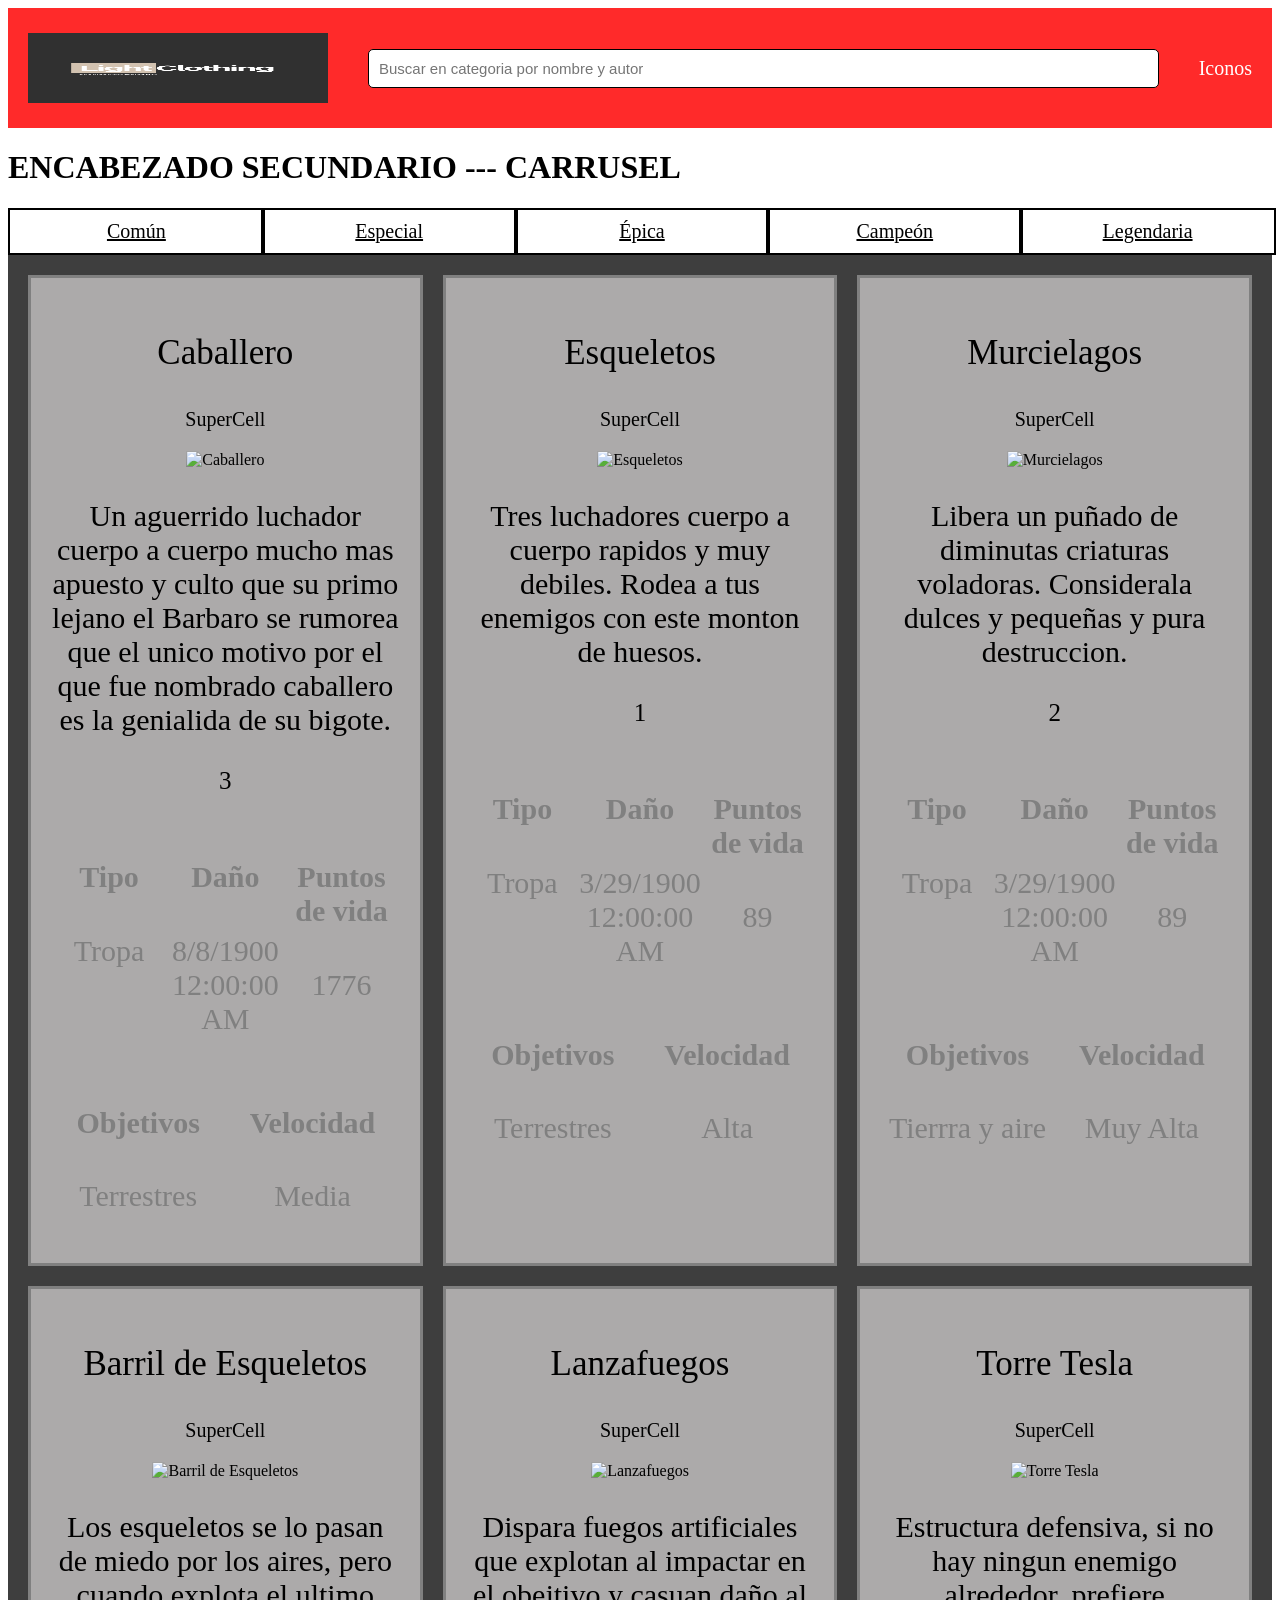
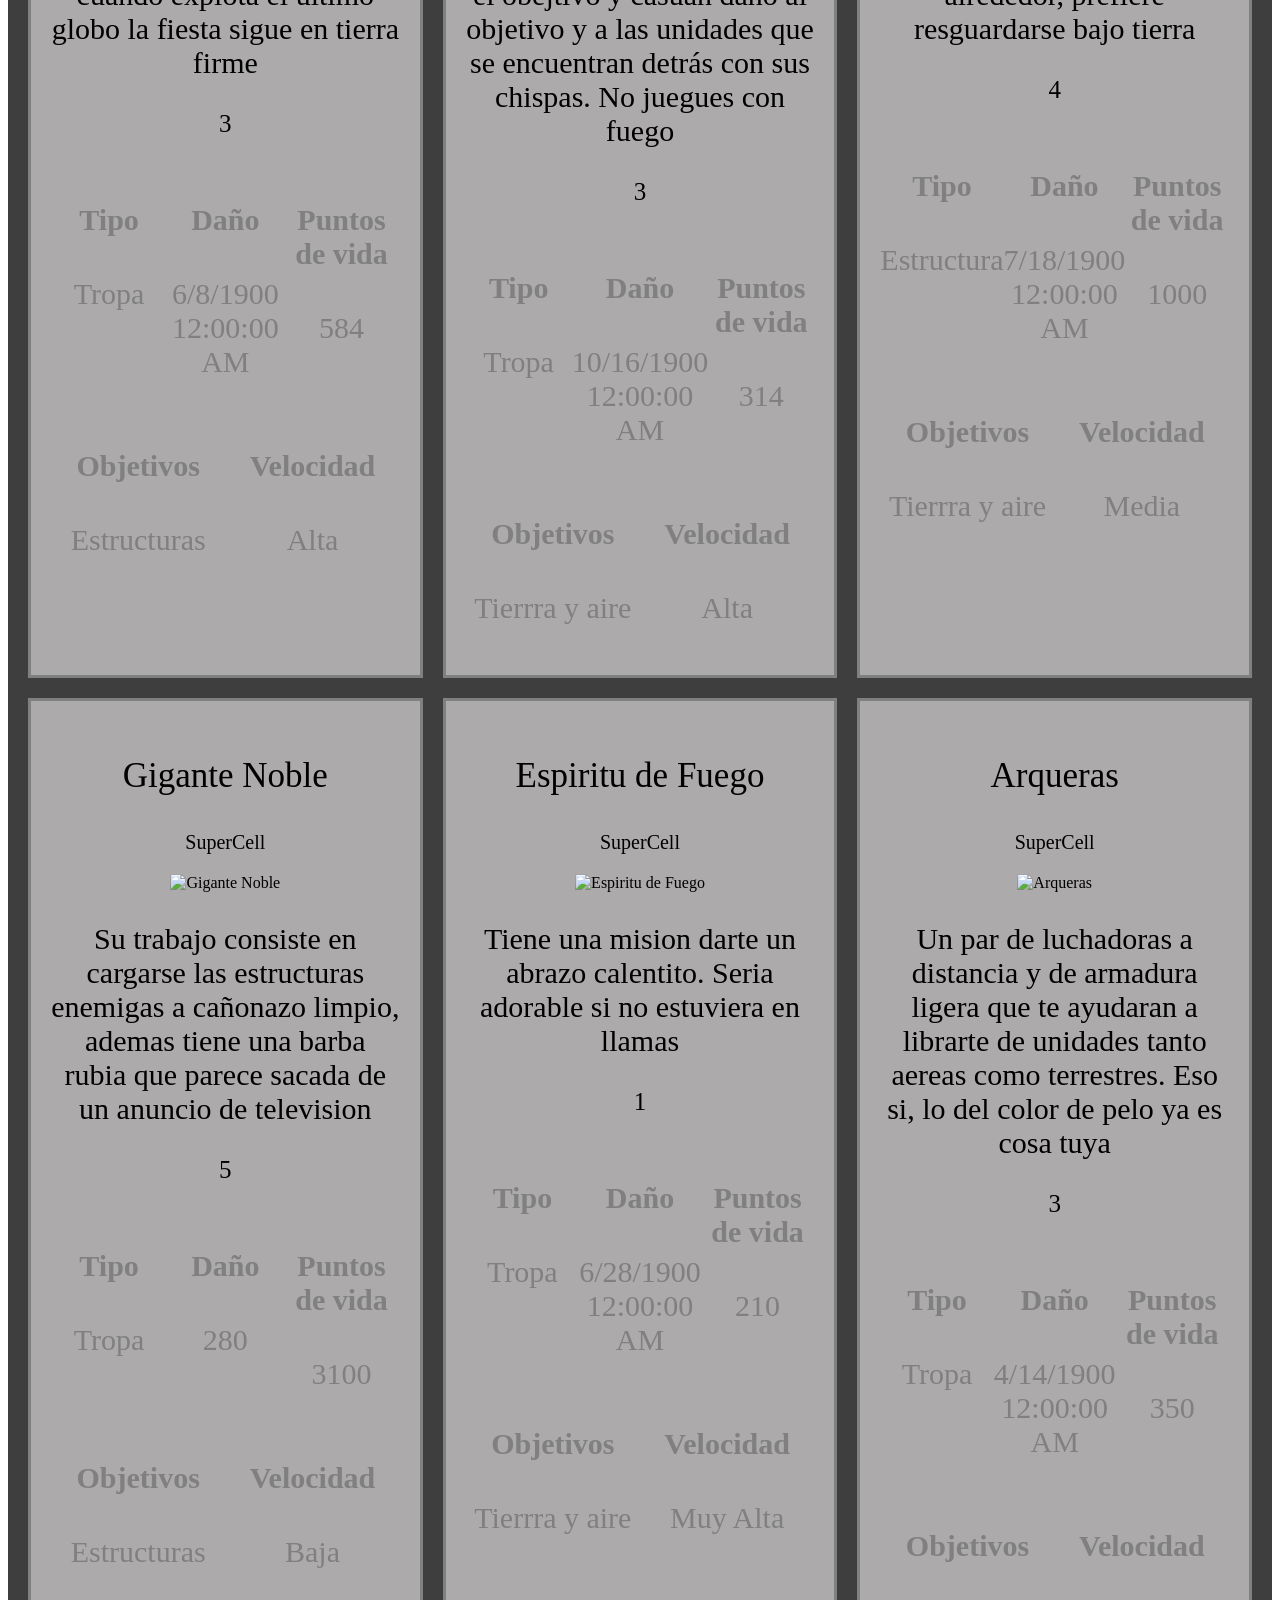
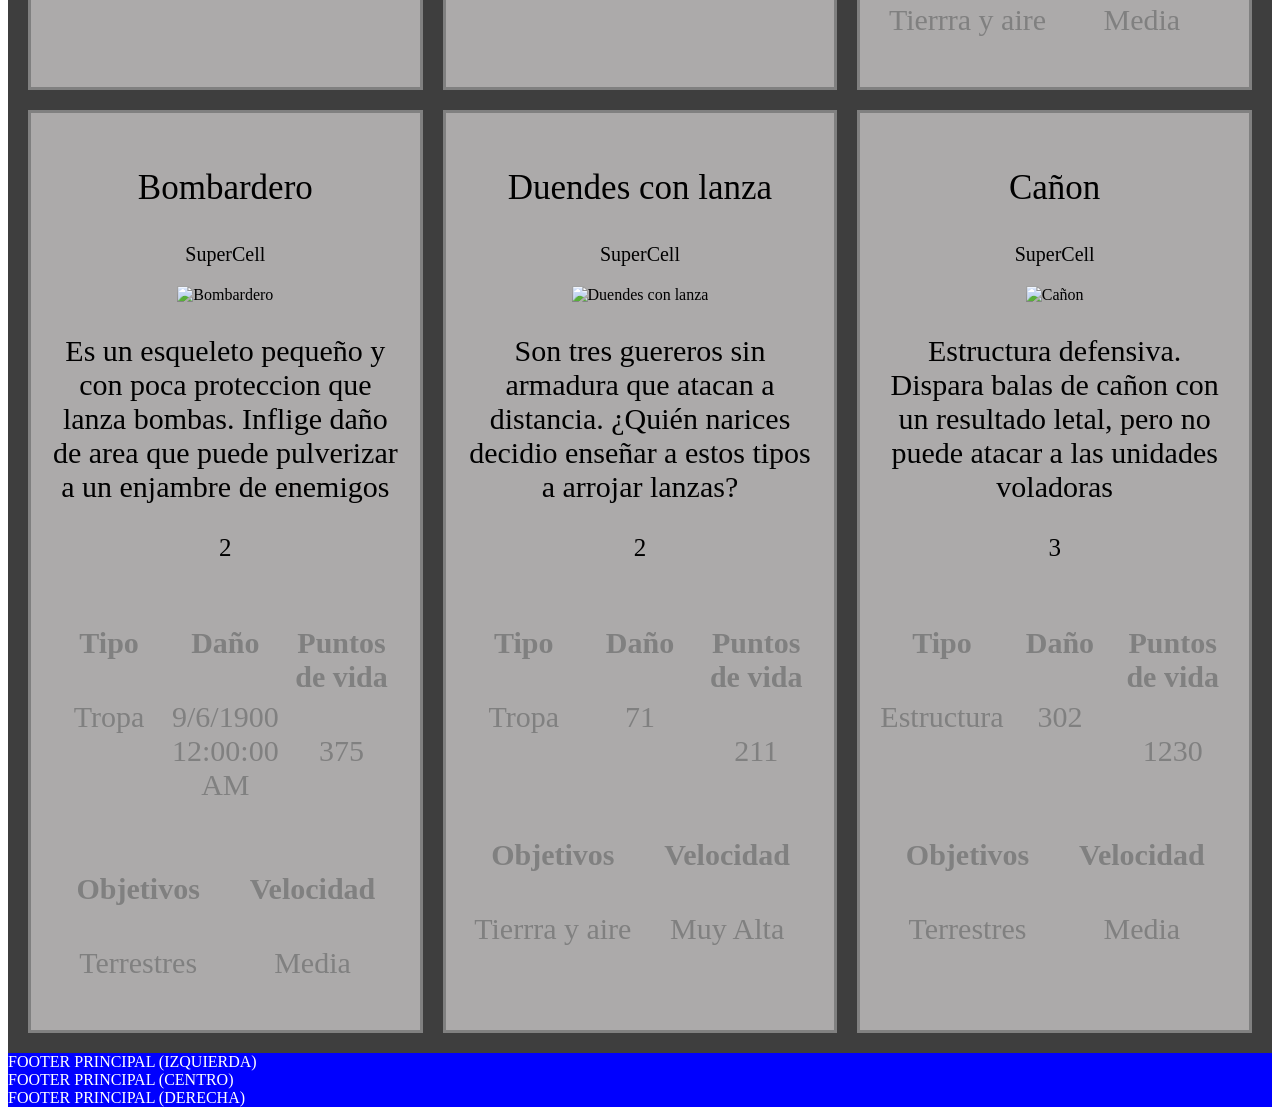
==== commit cf68345f: "buscador" ====
--- a/Grupo 12/index.html
+++ b/Grupo 12/index.html
@@ -6,16 +6,17 @@
    <meta name="viewport" content="width=device-width, initial-scale=1.0">
    <title>Grupo 12 | ClashRoyale</title>
 
+   <link rel="stylesheet" href="css/estilos-js.css">
    <link rel="stylesheet" href="css/temas-colores-fuentes.css">
    <link rel="stylesheet" href="css/estilos-principal.css">
 </head>
 
 <body>
    <header id="encabezado-principal">
-    <img src="assets/Logo/wiki.webp" alt="Logo">
-    <input type="search" placeholder="Buscar en categoria por nombre y autor">
-    <p>Iconos</p>
-</header>
+
+      <img src="assets/Logo/Marrón Rectángulo Fotografía Logo.png" alt="Logo">
+      <input type="search" placeholder="Buscar en categoria por nombre y autor" id="buscador">
+      <p>Iconos</p>
    </header>
    <header id="encabezado-secundario">
       <h1>ENCABEZADO SECUNDARIO --- CARRUSEL</h1>
@@ -524,6 +525,7 @@
 
    <!-- INICIO | NO MODIFICAR/NO QUITAR: 'cargar-datos.js' realiza la carga de datos -->
    <script type="module" src="js/cargar-datos.js"></script>
+   <script src="js/validaciones.js"></script>
    <!-- FIN | NO MODIFICAR/NO QUITAR: 'cargar-datos.js' realiza la carga de datos -->
 </body>
 
--- a/Grupo 12/css/estilos-js.css
+++ b/Grupo 12/css/estilos-js.css
@@ -0,0 +1,5 @@
+.resaltado {
+    color: white;
+    transform: scale(1.05);
+    transition: transform 0.5s;
+}
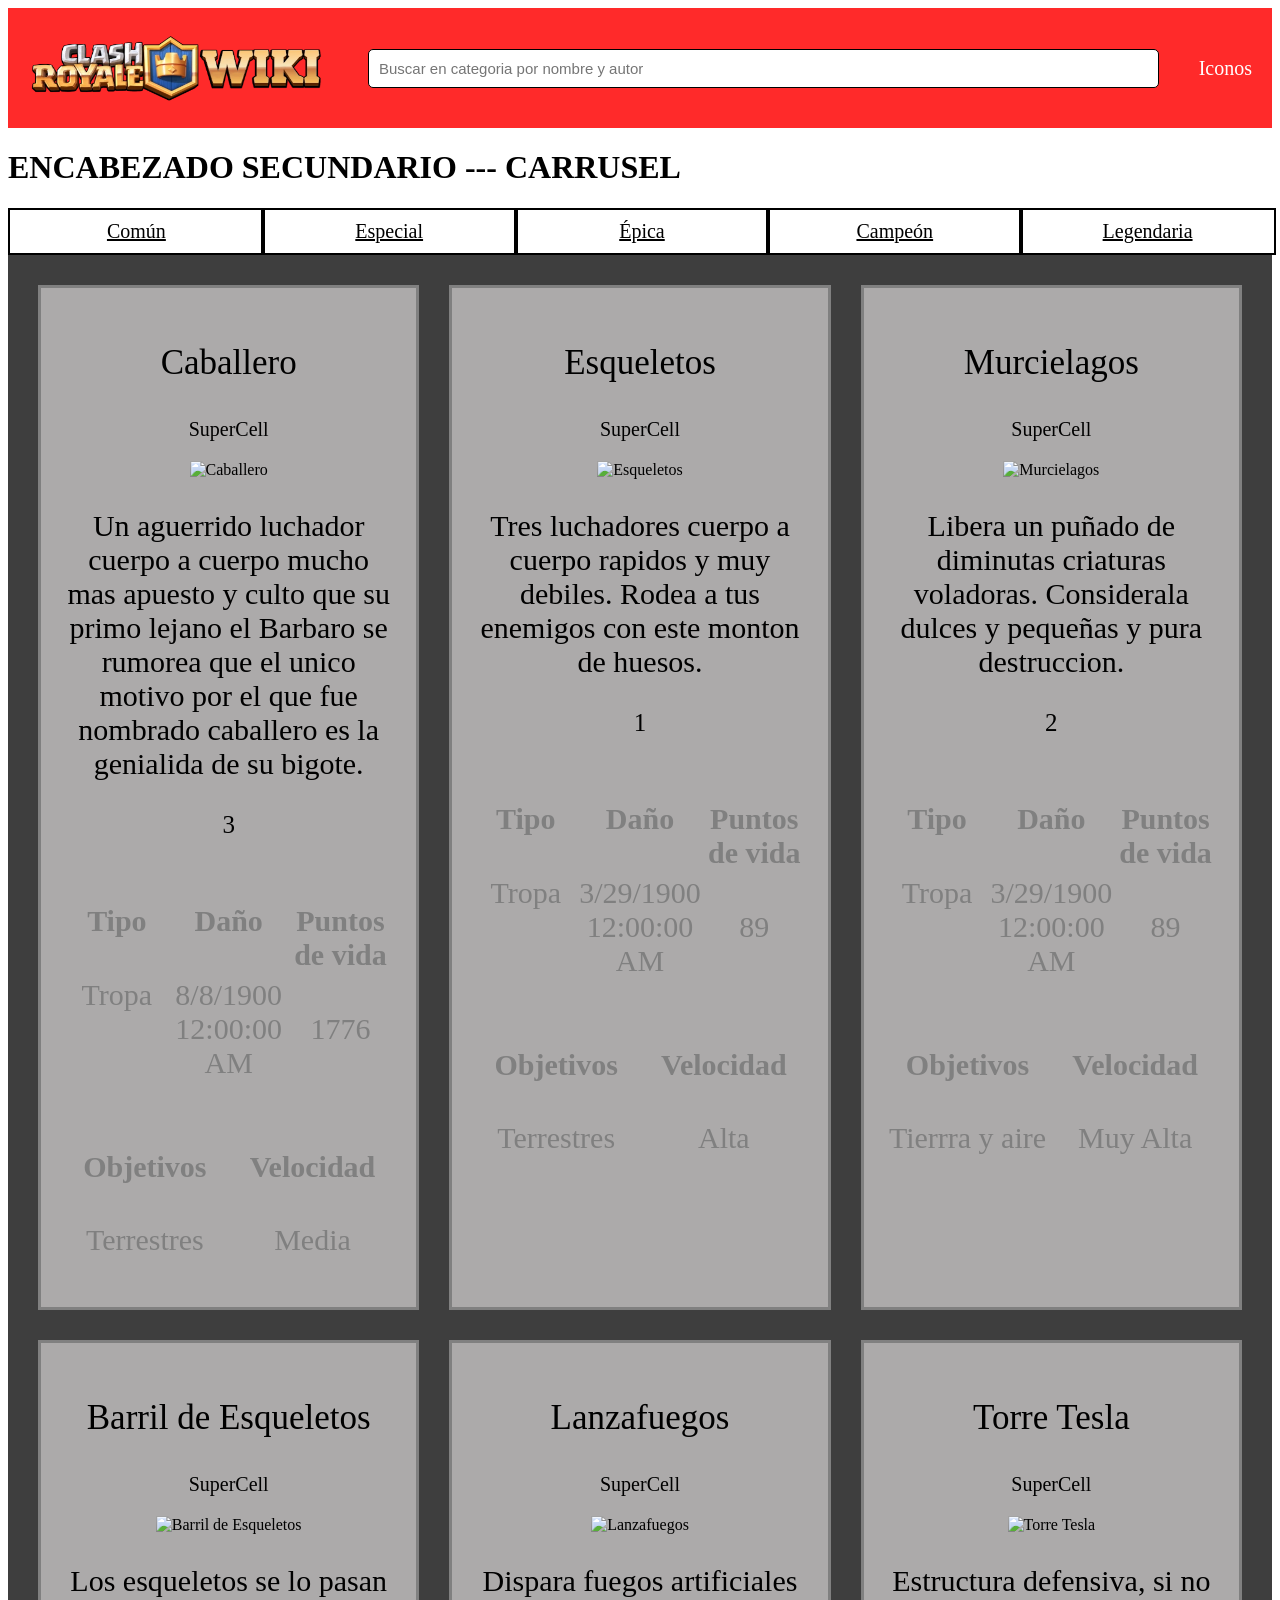
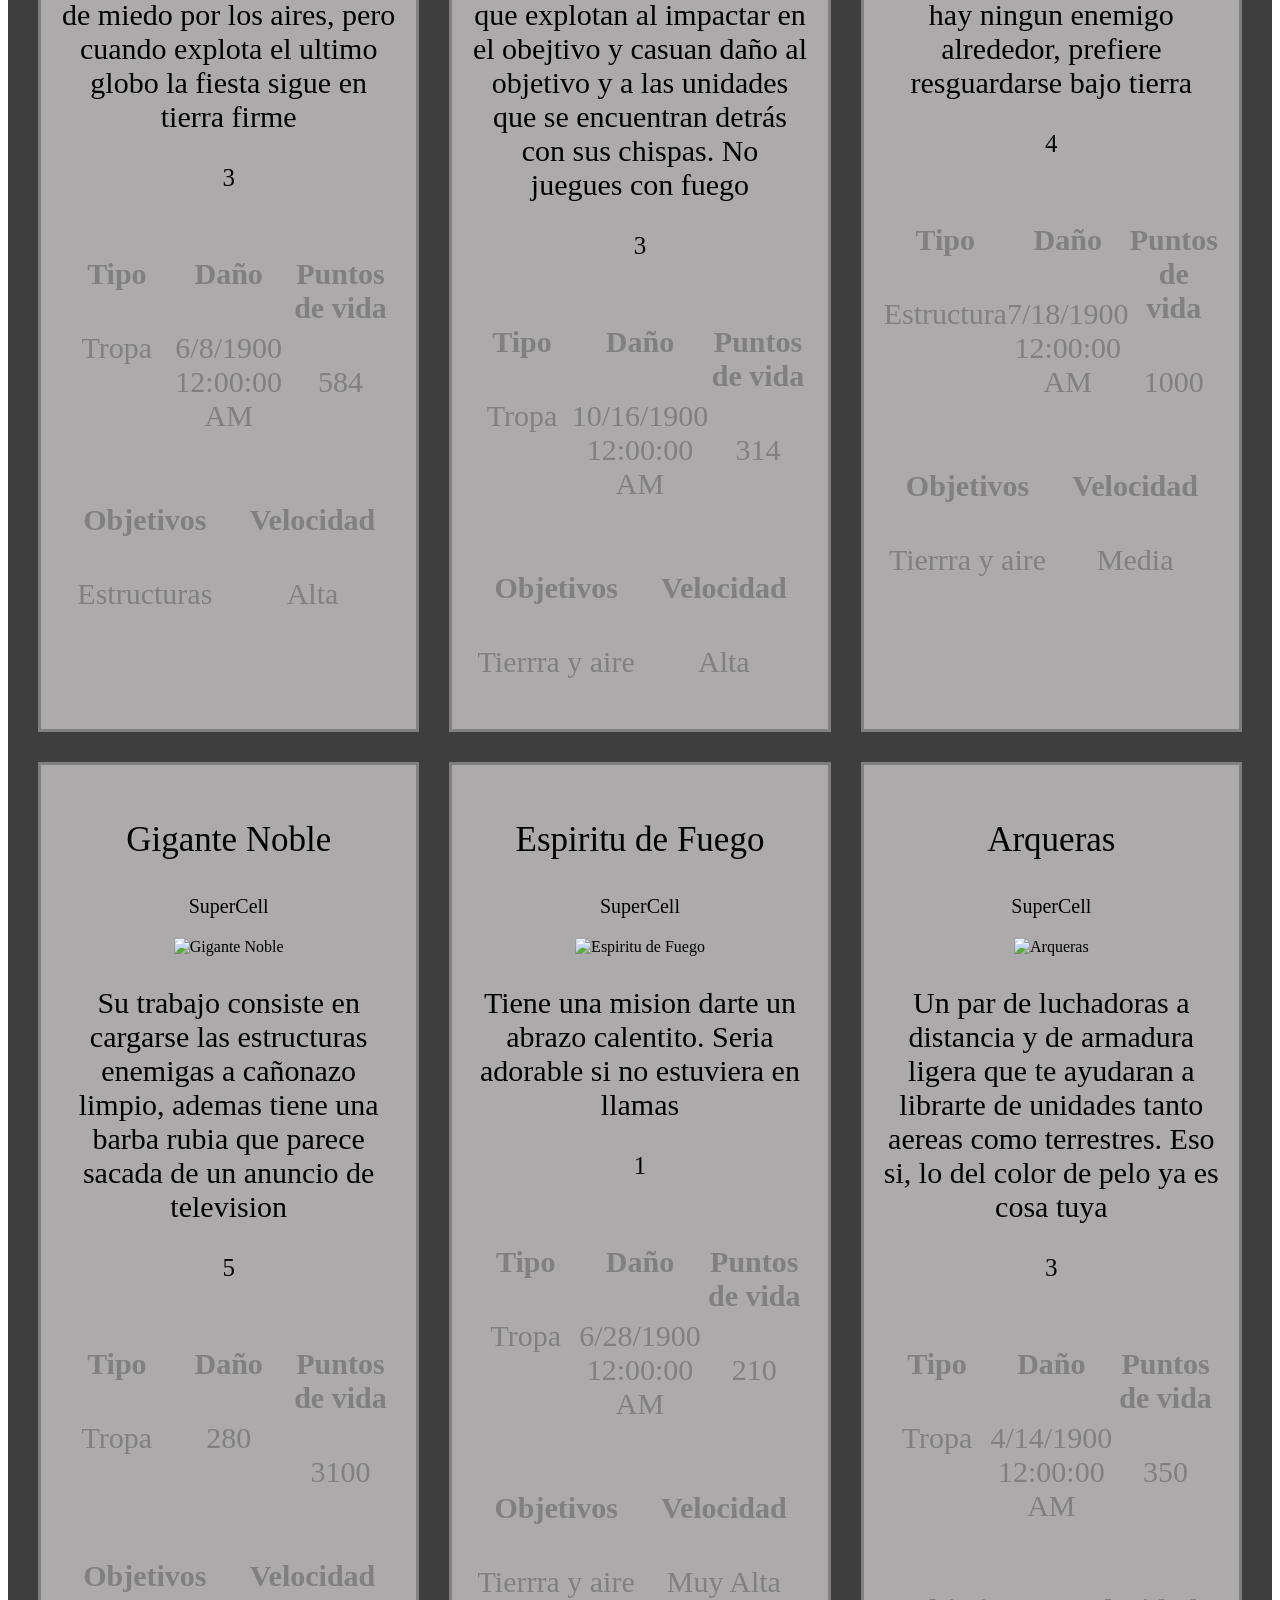
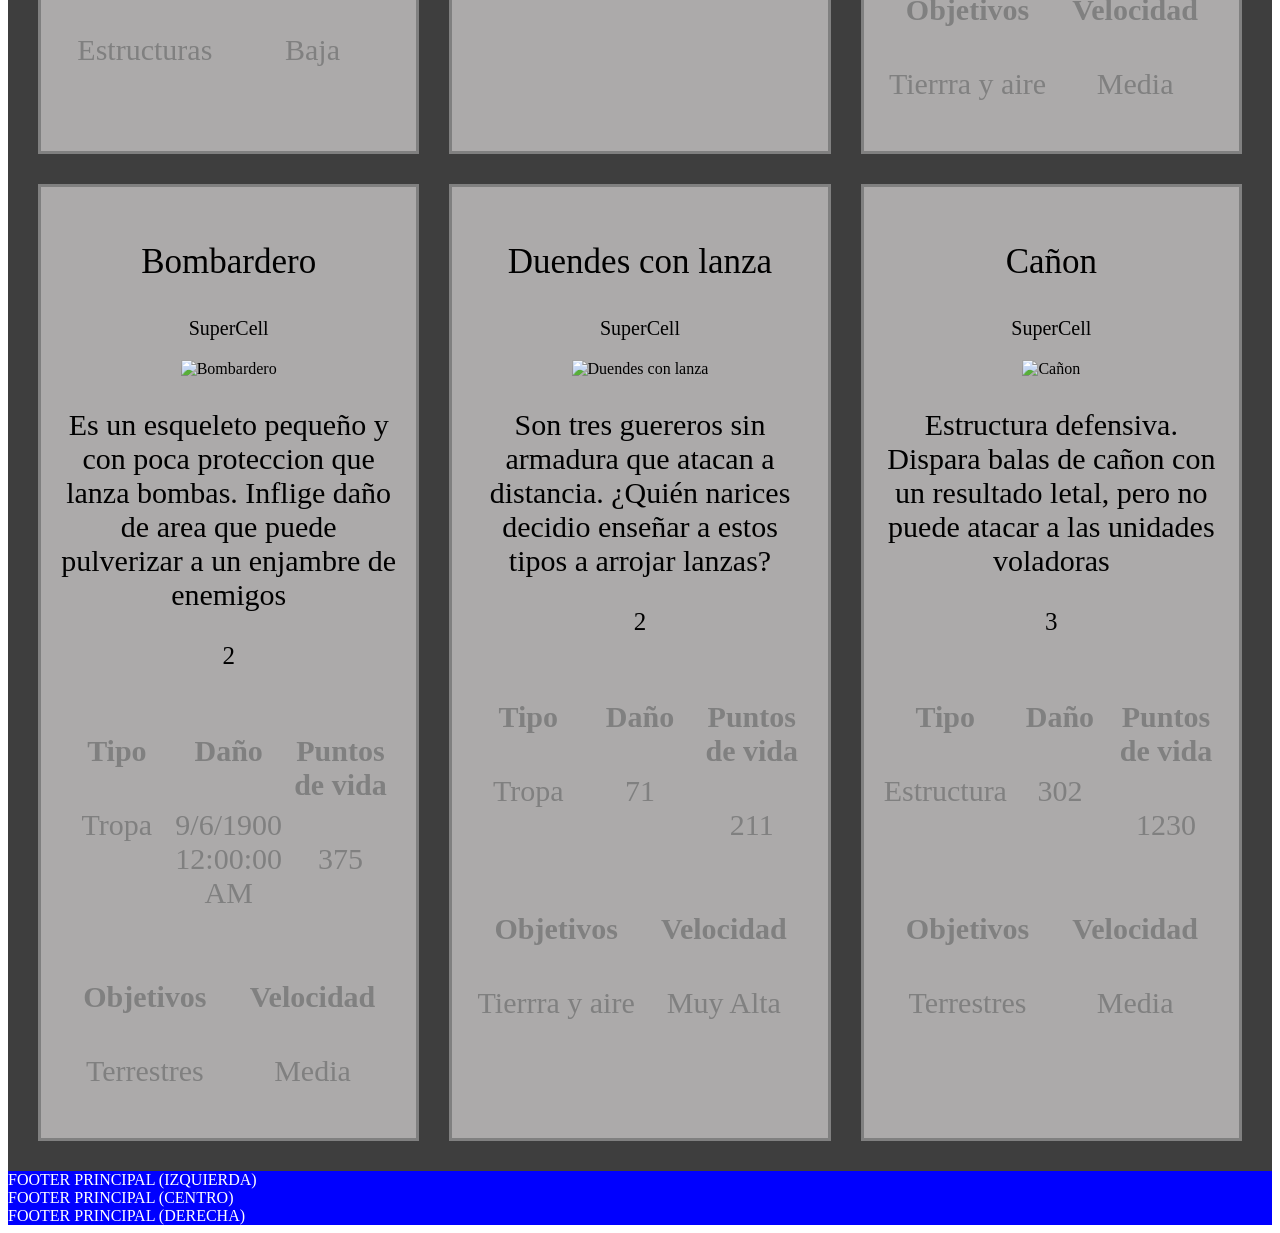
==== commit 15312c35: "Merge remote-tracking branch 'origin/rama-mono' into Rama-Axel" ====
--- a/Grupo 12/index.html
+++ b/Grupo 12/index.html
@@ -6,17 +6,16 @@
    <meta name="viewport" content="width=device-width, initial-scale=1.0">
    <title>Grupo 12 | ClashRoyale</title>
 
-   <link rel="stylesheet" href="css/estilos-js.css">
    <link rel="stylesheet" href="css/temas-colores-fuentes.css">
    <link rel="stylesheet" href="css/estilos-principal.css">
 </head>
 
 <body>
    <header id="encabezado-principal">
-
-      <img src="assets/Logo/Marrón Rectángulo Fotografía Logo.png" alt="Logo">
-      <input type="search" placeholder="Buscar en categoria por nombre y autor" id="buscador">
-      <p>Iconos</p>
+    <img src="assets/Logo/wiki.webp" alt="Logo">
+    <input type="search" placeholder="Buscar en categoria por nombre y autor">
+    <p>Iconos</p>
+</header>
    </header>
    <header id="encabezado-secundario">
       <h1>ENCABEZADO SECUNDARIO --- CARRUSEL</h1>
@@ -525,7 +524,6 @@
 
    <!-- INICIO | NO MODIFICAR/NO QUITAR: 'cargar-datos.js' realiza la carga de datos -->
    <script type="module" src="js/cargar-datos.js"></script>
-   <script src="js/validaciones.js"></script>
    <!-- FIN | NO MODIFICAR/NO QUITAR: 'cargar-datos.js' realiza la carga de datos -->
 </body>
 
--- a/Grupo 12/css/estilos-principal.css
+++ b/Grupo 12/css/estilos-principal.css
@@ -77,8 +77,8 @@
    display: grid;
    grid-template-columns: 1fr 1fr 1fr;
    background-color: rgb(62, 62, 62);
-   padding: 20px;
-   gap: 20px;
+   padding: 30px;
+   gap: 30px;
    text-align: center;
 }
 .articulo-categoria{
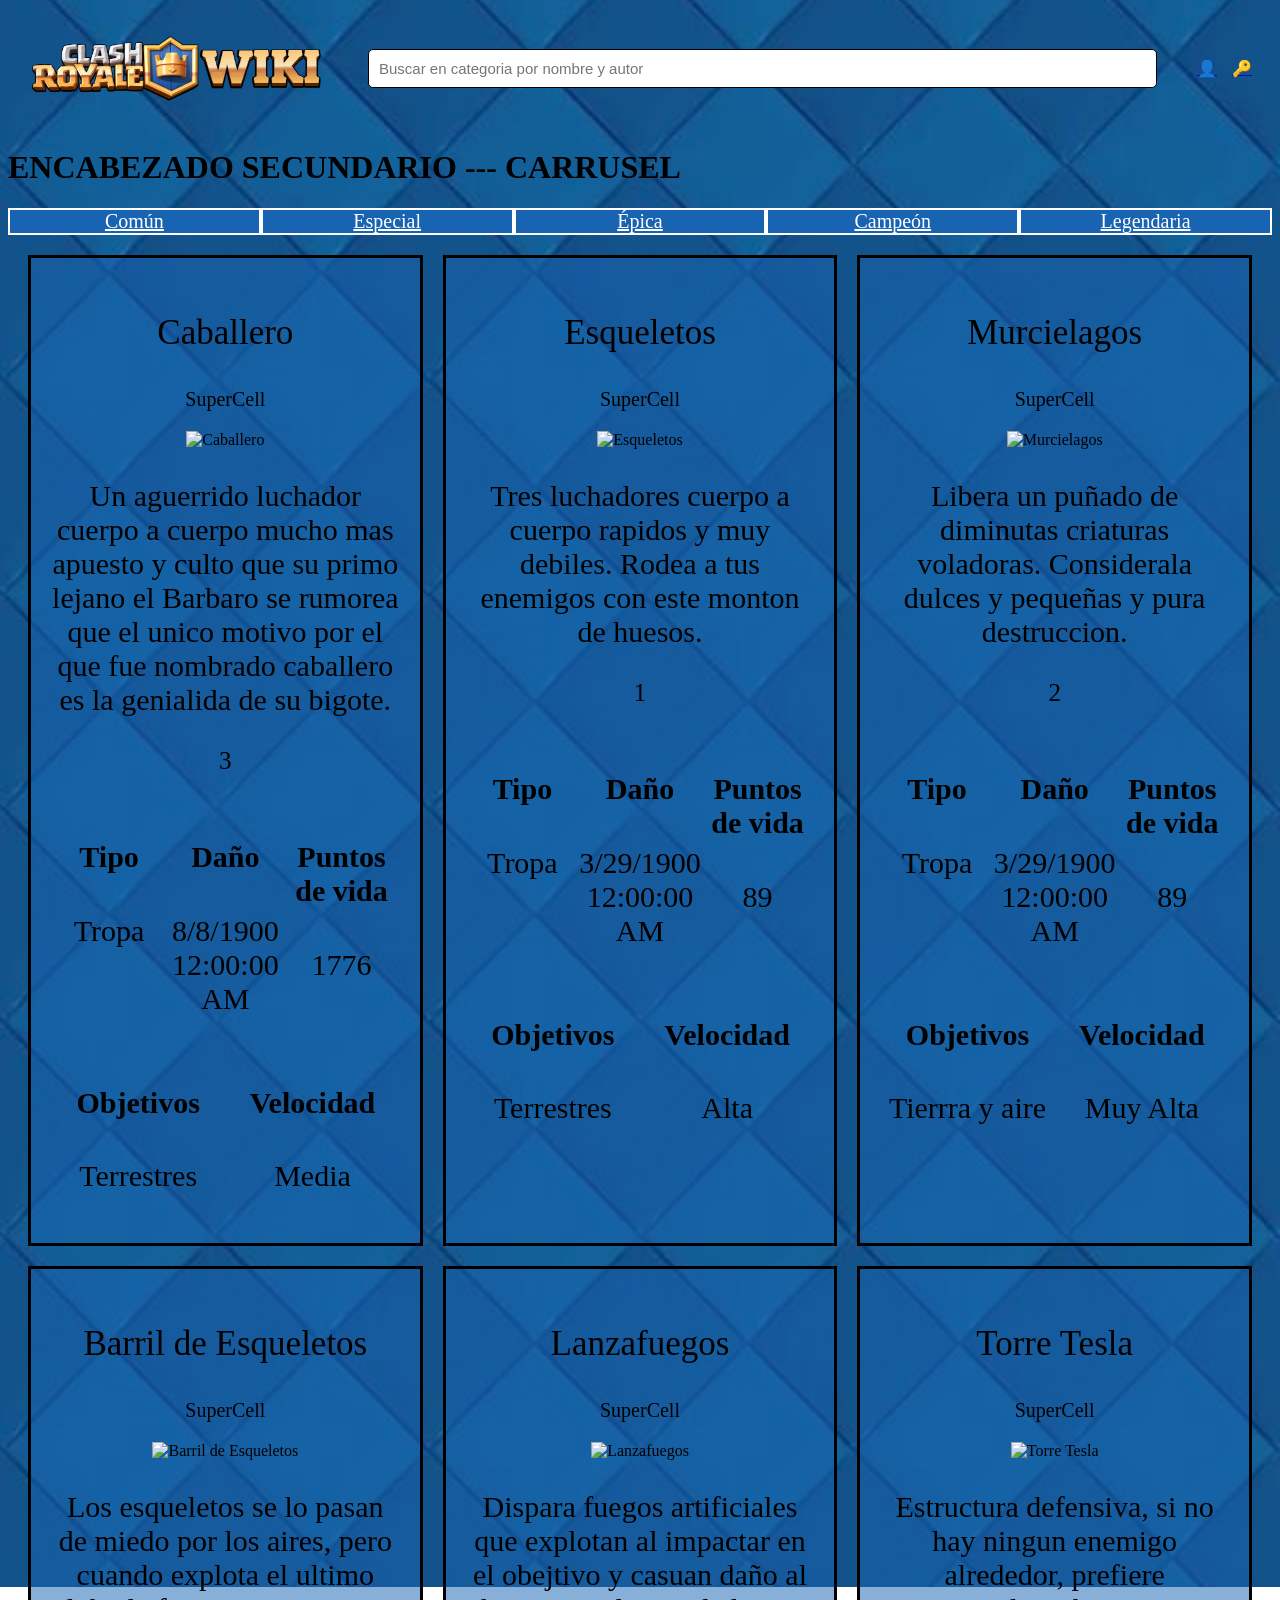
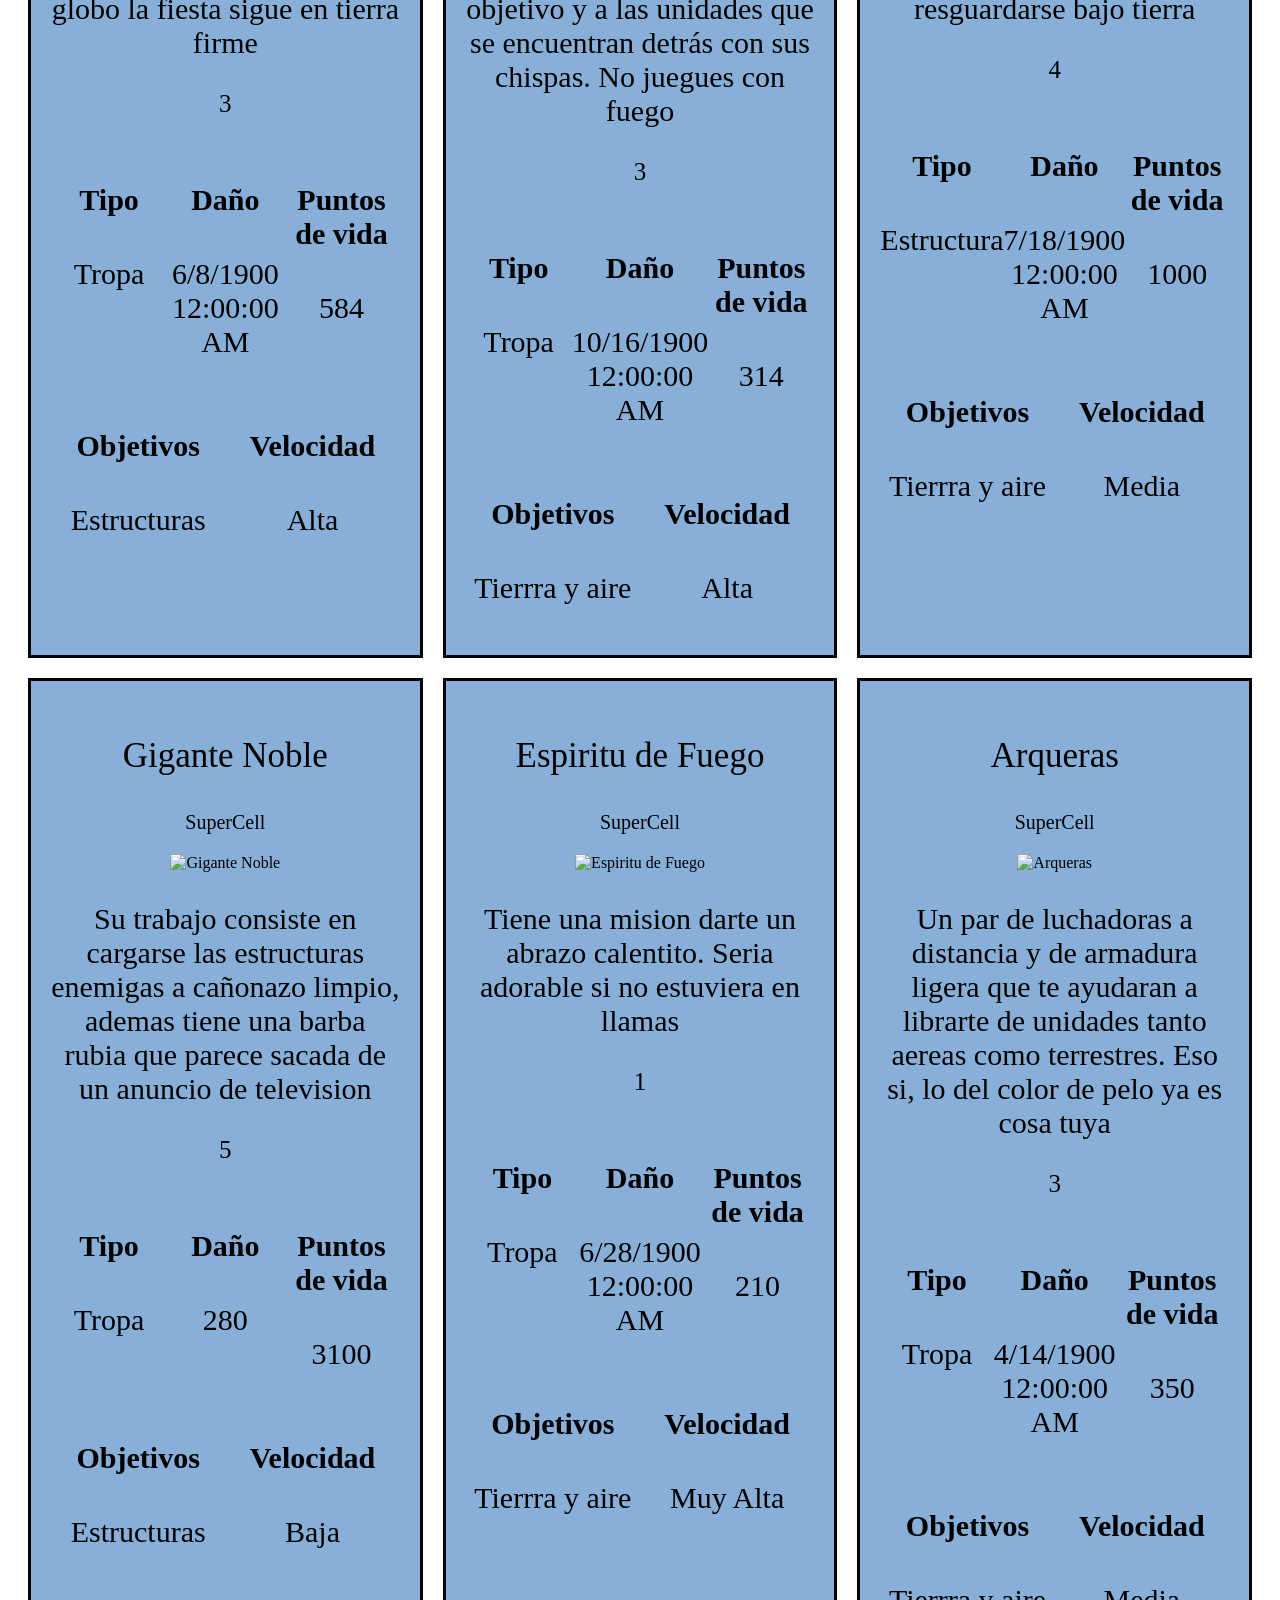
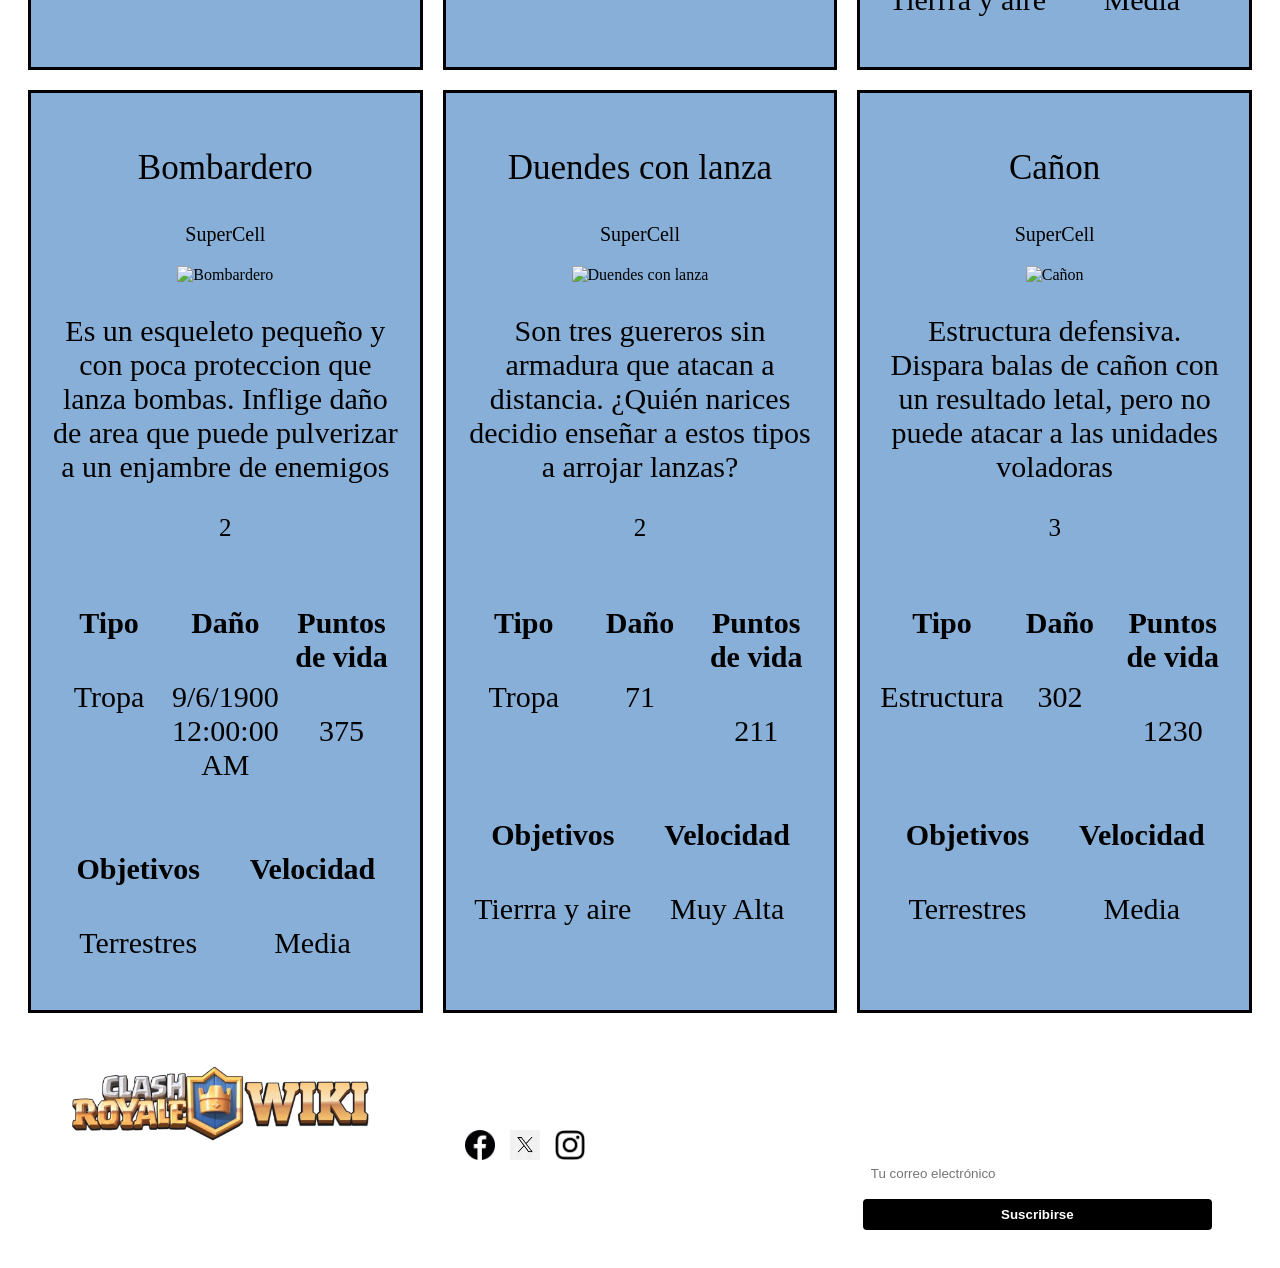
==== commit fadc640a: "todos los cambios" ====
--- a/Grupo 12/index.html
+++ b/Grupo 12/index.html
@@ -14,7 +14,11 @@
    <header id="encabezado-principal">
     <img src="assets/Logo/wiki.webp" alt="Logo">
     <input type="search" placeholder="Buscar en categoria por nombre y autor">
-    <p>Iconos</p>
+    <div class="header-iconos">
+    <a href="html/datos-personales.html" class="enlace-perfil" title="Mi Perfil">👤</a>
+   
+    <a href="html/login.html" class="enlace-sesion" title="Iniciar Sesión">🔑</a>
+</div>
 </header>
    </header>
    <header id="encabezado-secundario">
@@ -49,26 +53,26 @@
             <div class="detalle-articulo">
                <div id="tres">
                   <div>
-                     <h4 class="item-campo-personalizado_1" style="color:gray;">CAMPO PERSONALIZADO 1</h4>
-                     <p class="item-valor-personalizado_1" style="color:gray;">valor personalizado 1</p>
-                  </div>
-                  <div>
-                     <h4 class="item-campo-personalizado_2" style="color:gray;">CAMPO PERSONALIZADO 2</h4>
-                     <p class="item-valor-personalizado_2" style="color:gray;">valor personalizado 2</p>
-                  </div>
-                  <div>
-                     <h4 class="item-campo-personalizado_3" style="color:gray;">CAMPO PERSONALIZADO 3</h4>
-                     <p class="item-valor-personalizado_3" style="color:gray;">valor personalizado 3</p>
-                  </div>
-               </div>
-               <div id="dos">
-                  <div>
-                     <h4 class="item-campo-personalizado_4" style="color:gray;">CAMPO PERSONALIZADO 4</h4>
-                     <p class="item-valor-personalizado_4" style="color:gray;">valor personalizado 4</p>
-                  </div>
-                  <div>
-                     <h4 class="item-campo-personalizado_5" style="color:gray;">CAMPO PERSONALIZADO 5</h4>
-                     <p class="item-valor-personalizado_5" style="color:gray;">valor personalizado 5</p>
+                     <h4 class="item-campo-personalizado_1" style="color:black;">CAMPO PERSONALIZADO 1</h4>
+                     <p class="item-valor-personalizado_1" style="color:black;">valor personalizado 1</p>
+                  </div>
+                  <div>
+                     <h4 class="item-campo-personalizado_2" style="color:black;">CAMPO PERSONALIZADO 2</h4>
+                     <p class="item-valor-personalizado_2" style="color:black;">valor personalizado 2</p>
+                  </div>
+                  <div>
+                     <h4 class="item-campo-personalizado_3" style="color:black;">CAMPO PERSONALIZADO 3</h4>
+                     <p class="item-valor-personalizado_3" style="color:blackblack;">valor personalizado 3</p>
+                  </div>
+               </div>
+               <div id="dos">
+                  <div>
+                     <h4 class="item-campo-personalizado_4" style="color:black;">CAMPO PERSONALIZADO 4</h4>
+                     <p class="item-valor-personalizado_4" style="color:black;">valor personalizado 4</p>
+                  </div>
+                  <div>
+                     <h4 class="item-campo-personalizado_5" style="color:black;">CAMPO PERSONALIZADO 5</h4>
+                     <p class="item-valor-personalizado_5" style="color:black;">valor personalizado 5</p>
                   </div>
                </div>
             </div>
@@ -89,26 +93,26 @@
             <div class="detalle-articulo">
                <div id="tres">
                   <div>
-                     <h4 class="item-campo-personalizado_1" style="color:gray;">CAMPO PERSONALIZADO 1</h4>
-                     <p class="item-valor-personalizado_1" style="color:gray;">valor personalizado 1</p>
-                  </div>
-                  <div>
-                     <h4 class="item-campo-personalizado_2" style="color:gray;">CAMPO PERSONALIZADO 2</h4>
-                     <p class="item-valor-personalizado_2" style="color:gray;">valor personalizado 2</p>
-                  </div>
-                  <div>
-                     <h4 class="item-campo-personalizado_3" style="color:gray;">CAMPO PERSONALIZADO 3</h4>
-                     <p class="item-valor-personalizado_3" style="color:gray;">valor personalizado 3</p>
-                  </div>
-               </div>
-               <div id="dos">
-                  <div>
-                     <h4 class="item-campo-personalizado_4" style="color:gray;">CAMPO PERSONALIZADO 4</h4>
-                     <p class="item-valor-personalizado_4" style="color:gray;">valor personalizado 4</p>
-                  </div>
-                  <div>
-                     <h4 class="item-campo-personalizado_5" style="color:gray;">CAMPO PERSONALIZADO 5</h4>
-                     <p class="item-valor-personalizado_5" style="color:gray;">valor personalizado 5</p>
+                     <h4 class="item-campo-personalizado_1" style="color:black;">CAMPO PERSONALIZADO 1</h4>
+                     <p class="item-valor-personalizado_1" style="color:black;">valor personalizado 1</p>
+                  </div>
+                  <div>
+                     <h4 class="item-campo-personalizado_2" style="color:black;">CAMPO PERSONALIZADO 2</h4>
+                     <p class="item-valor-personalizado_2" style="color:black;">valor personalizado 2</p>
+                  </div>
+                  <div>
+                     <h4 class="item-campo-personalizado_3" style="color:black;">CAMPO PERSONALIZADO 3</h4>
+                     <p class="item-valor-personalizado_3" style="color:black;">valor personalizado 3</p>
+                  </div>
+               </div>
+               <div id="dos">
+                  <div>
+                     <h4 class="item-campo-personalizado_4" style="color:black;">CAMPO PERSONALIZADO 4</h4>
+                     <p class="item-valor-personalizado_4" style="color:black;">valor personalizado 4</p>
+                  </div>
+                  <div>
+                     <h4 class="item-campo-personalizado_5" style="color:black;">CAMPO PERSONALIZADO 5</h4>
+                     <p class="item-valor-personalizado_5" style="color:black;">valor personalizado 5</p>
                   </div>
                </div>
             </div>
@@ -129,26 +133,26 @@
             <div class="detalle-articulo">
                <div id="tres">
                   <div>
-                     <h4 class="item-campo-personalizado_1" style="color:gray;">CAMPO PERSONALIZADO 1</h4>
-                     <p class="item-valor-personalizado_1" style="color:gray;">valor personalizado 1</p>
-                  </div>
-                  <div>
-                     <h4 class="item-campo-personalizado_2" style="color:gray;">CAMPO PERSONALIZADO 2</h4>
-                     <p class="item-valor-personalizado_2" style="color:gray;">valor personalizado 2</p>
-                  </div>
-                  <div>
-                     <h4 class="item-campo-personalizado_3" style="color:gray;">CAMPO PERSONALIZADO 3</h4>
-                     <p class="item-valor-personalizado_3" style="color:gray;">valor personalizado 3</p>
-                  </div>
-               </div>
-               <div id="dos">
-                  <div>
-                     <h4 class="item-campo-personalizado_4" style="color:gray;">CAMPO PERSONALIZADO 4</h4>
-                     <p class="item-valor-personalizado_4" style="color:gray;">valor personalizado 4</p>
-                  </div>
-                  <div>
-                     <h4 class="item-campo-personalizado_5" style="color:gray;">CAMPO PERSONALIZADO 5</h4>
-                     <p class="item-valor-personalizado_5" style="color:gray;">valor personalizado 5</p>
+                     <h4 class="item-campo-personalizado_1" style="color:black;">CAMPO PERSONALIZADO 1</h4>
+                     <p class="item-valor-personalizado_1" style="color:black;">valor personalizado 1</p>
+                  </div>
+                  <div>
+                     <h4 class="item-campo-personalizado_2" style="color:black;">CAMPO PERSONALIZADO 2</h4>
+                     <p class="item-valor-personalizado_2" style="color:black;">valor personalizado 2</p>
+                  </div>
+                  <div>
+                     <h4 class="item-campo-personalizado_3" style="color:black;">CAMPO PERSONALIZADO 3</h4>
+                     <p class="item-valor-personalizado_3" style="color:black;">valor personalizado 3</p>
+                  </div>
+               </div>
+               <div id="dos">
+                  <div>
+                     <h4 class="item-campo-personalizado_4" style="color:black;">CAMPO PERSONALIZADO 4</h4>
+                     <p class="item-valor-personalizado_4" style="color:black;">valor personalizado 4</p>
+                  </div>
+                  <div>
+                     <h4 class="item-campo-personalizado_5" style="color:black;">CAMPO PERSONALIZADO 5</h4>
+                     <p class="item-valor-personalizado_5" style="color:black;">valor personalizado 5</p>
                   </div>
                </div>
             </div>
@@ -169,26 +173,26 @@
             <div class="detalle-articulo">
                <div id="tres">
                   <div>
-                     <h4 class="item-campo-personalizado_1" style="color:gray;">CAMPO PERSONALIZADO 1</h4>
-                     <p class="item-valor-personalizado_1" style="color:gray;">valor personalizado 1</p>
-                  </div>
-                  <div>
-                     <h4 class="item-campo-personalizado_2" style="color:gray;">CAMPO PERSONALIZADO 2</h4>
-                     <p class="item-valor-personalizado_2" style="color:gray;">valor personalizado 2</p>
-                  </div>
-                  <div>
-                     <h4 class="item-campo-personalizado_3" style="color:gray;">CAMPO PERSONALIZADO 3</h4>
-                     <p class="item-valor-personalizado_3" style="color:gray;">valor personalizado 3</p>
-                  </div>
-               </div>
-               <div id="dos">
-                  <div>
-                     <h4 class="item-campo-personalizado_4" style="color:gray;">CAMPO PERSONALIZADO 4</h4>
-                     <p class="item-valor-personalizado_4" style="color:gray;">valor personalizado 4</p>
-                  </div>
-                  <div>
-                     <h4 class="item-campo-personalizado_5" style="color:gray;">CAMPO PERSONALIZADO 5</h4>
-                     <p class="item-valor-personalizado_5" style="color:gray;">valor personalizado 5</p>
+                     <h4 class="item-campo-personalizado_1" style="color:black;">CAMPO PERSONALIZADO 1</h4>
+                     <p class="item-valor-personalizado_1" style="color:black;">valor personalizado 1</p>
+                  </div>
+                  <div>
+                     <h4 class="item-campo-personalizado_2" style="color:black;">CAMPO PERSONALIZADO 2</h4>
+                     <p class="item-valor-personalizado_2" style="color:black;">valor personalizado 2</p>
+                  </div>
+                  <div>
+                     <h4 class="item-campo-personalizado_3" style="color:black;">CAMPO PERSONALIZADO 3</h4>
+                     <p class="item-valor-personalizado_3" style="color:black;">valor personalizado 3</p>
+                  </div>
+               </div>
+               <div id="dos">
+                  <div>
+                     <h4 class="item-campo-personalizado_4" style="color:black;">CAMPO PERSONALIZADO 4</h4>
+                     <p class="item-valor-personalizado_4" style="color:black;">valor personalizado 4</p>
+                  </div>
+                  <div>
+                     <h4 class="item-campo-personalizado_5" style="color:black;">CAMPO PERSONALIZADO 5</h4>
+                     <p class="item-valor-personalizado_5" style="color:black;">valor personalizado 5</p>
                   </div>
                </div>
             </div>
@@ -209,26 +213,26 @@
             <div class="detalle-articulo">
                <div id="tres">
                   <div>
-                     <h4 class="item-campo-personalizado_1" style="color:gray;">CAMPO PERSONALIZADO 1</h4>
-                     <p class="item-valor-personalizado_1" style="color:gray;">valor personalizado 1</p>
-                  </div>
-                  <div>
-                     <h4 class="item-campo-personalizado_2" style="color:gray;">CAMPO PERSONALIZADO 2</h4>
-                     <p class="item-valor-personalizado_2" style="color:gray;">valor personalizado 2</p>
-                  </div>
-                  <div>
-                     <h4 class="item-campo-personalizado_3" style="color:gray;">CAMPO PERSONALIZADO 3</h4>
-                     <p class="item-valor-personalizado_3" style="color:gray;">valor personalizado 3</p>
-                  </div>
-               </div>
-               <div id="dos">
-                  <div>
-                     <h4 class="item-campo-personalizado_4" style="color:gray;">CAMPO PERSONALIZADO 4</h4>
-                     <p class="item-valor-personalizado_4" style="color:gray;">valor personalizado 4</p>
-                  </div>
-                  <div>
-                     <h4 class="item-campo-personalizado_5" style="color:gray;">CAMPO PERSONALIZADO 5</h4>
-                     <p class="item-valor-personalizado_5" style="color:gray;">valor personalizado 5</p>
+                     <h4 class="item-campo-personalizado_1" style="color:black;">CAMPO PERSONALIZADO 1</h4>
+                     <p class="item-valor-personalizado_1" style="color:black;">valor personalizado 1</p>
+                  </div>
+                  <div>
+                     <h4 class="item-campo-personalizado_2" style="color:black;">CAMPO PERSONALIZADO 2</h4>
+                     <p class="item-valor-personalizado_2" style="color:black;">valor personalizado 2</p>
+                  </div>
+                  <div>
+                     <h4 class="item-campo-personalizado_3" style="color:black;">CAMPO PERSONALIZADO 3</h4>
+                     <p class="item-valor-personalizado_3" style="color:black;">valor personalizado 3</p>
+                  </div>
+               </div>
+               <div id="dos">
+                  <div>
+                     <h4 class="item-campo-personalizado_4" style="color:black;">CAMPO PERSONALIZADO 4</h4>
+                     <p class="item-valor-personalizado_4" style="color:black;">valor personalizado 4</p>
+                  </div>
+                  <div>
+                     <h4 class="item-campo-personalizado_5" style="color:black;">CAMPO PERSONALIZADO 5</h4>
+                     <p class="item-valor-personalizado_5" style="color:black;">valor personalizado 5</p>
                   </div>
                </div>
             </div>
@@ -249,26 +253,26 @@
             <div class="detalle-articulo">
                <div id="tres">
                   <div>
-                     <h4 class="item-campo-personalizado_1" style="color:gray;">CAMPO PERSONALIZADO 1</h4>
-                     <p class="item-valor-personalizado_1" style="color:gray;">valor personalizado 1</p>
-                  </div>
-                  <div>
-                     <h4 class="item-campo-personalizado_2" style="color:gray;">CAMPO PERSONALIZADO 2</h4>
-                     <p class="item-valor-personalizado_2" style="color:gray;">valor personalizado 2</p>
-                  </div>
-                  <div>
-                     <h4 class="item-campo-personalizado_3" style="color:gray;">CAMPO PERSONALIZADO 3</h4>
-                     <p class="item-valor-personalizado_3" style="color:gray;">valor personalizado 3</p>
-                  </div>
-               </div>
-               <div id="dos">
-                  <div>
-                     <h4 class="item-campo-personalizado_4" style="color:gray;">CAMPO PERSONALIZADO 4</h4>
-                     <p class="item-valor-personalizado_4" style="color:gray;">valor personalizado 4</p>
-                  </div>
-                  <div>
-                     <h4 class="item-campo-personalizado_5" style="color:gray;">CAMPO PERSONALIZADO 5</h4>
-                     <p class="item-valor-personalizado_5" style="color:gray;">valor personalizado 5</p>
+                     <h4 class="item-campo-personalizado_1" style="color:black;">CAMPO PERSONALIZADO 1</h4>
+                     <p class="item-valor-personalizado_1" style="color:black;">valor personalizado 1</p>
+                  </div>
+                  <div>
+                     <h4 class="item-campo-personalizado_2" style="color:black;">CAMPO PERSONALIZADO 2</h4>
+                     <p class="item-valor-personalizado_2" style="color:black;">valor personalizado 2</p>
+                  </div>
+                  <div>
+                     <h4 class="item-campo-personalizado_3" style="color:black;">CAMPO PERSONALIZADO 3</h4>
+                     <p class="item-valor-personalizado_3" style="color:black;">valor personalizado 3</p>
+                  </div>
+               </div>
+               <div id="dos">
+                  <div>
+                     <h4 class="item-campo-personalizado_4" style="color:black;">CAMPO PERSONALIZADO 4</h4>
+                     <p class="item-valor-personalizado_4" style="color:black;">valor personalizado 4</p>
+                  </div>
+                  <div>
+                     <h4 class="item-campo-personalizado_5" style="color:black;">CAMPO PERSONALIZADO 5</h4>
+                     <p class="item-valor-personalizado_5" style="color:black;">valor personalizado 5</p>
                   </div>
                </div>
             </div>
@@ -289,26 +293,26 @@
             <div class="detalle-articulo">
                <div id="tres">
                   <div>
-                     <h4 class="item-campo-personalizado_1" style="color:gray;">CAMPO PERSONALIZADO 1</h4>
-                     <p class="item-valor-personalizado_1" style="color:gray;">valor personalizado 1</p>
-                  </div>
-                  <div>
-                     <h4 class="item-campo-personalizado_2" style="color:gray;">CAMPO PERSONALIZADO 2</h4>
-                     <p class="item-valor-personalizado_2" style="color:gray;">valor personalizado 2</p>
-                  </div>
-                  <div>
-                     <h4 class="item-campo-personalizado_3" style="color:gray;">CAMPO PERSONALIZADO 3</h4>
-                     <p class="item-valor-personalizado_3" style="color:gray;">valor personalizado 3</p>
-                  </div>
-               </div>
-               <div id="dos">
-                  <div>
-                     <h4 class="item-campo-personalizado_4" style="color:gray;">CAMPO PERSONALIZADO 4</h4>
-                     <p class="item-valor-personalizado_4" style="color:gray;">valor personalizado 4</p>
-                  </div>
-                  <div>
-                     <h4 class="item-campo-personalizado_5" style="color:gray;">CAMPO PERSONALIZADO 5</h4>
-                     <p class="item-valor-personalizado_5" style="color:gray;">valor personalizado 5</p>
+                     <h4 class="item-campo-personalizado_1" style="color:black;">CAMPO PERSONALIZADO 1</h4>
+                     <p class="item-valor-personalizado_1" style="color:black;">valor personalizado 1</p>
+                  </div>
+                  <div>
+                     <h4 class="item-campo-personalizado_2" style="color:black;">CAMPO PERSONALIZADO 2</h4>
+                     <p class="item-valor-personalizado_2" style="color:black;">valor personalizado 2</p>
+                  </div>
+                  <div>
+                     <h4 class="item-campo-personalizado_3" style="color:black;">CAMPO PERSONALIZADO 3</h4>
+                     <p class="item-valor-personalizado_3" style="color:black;">valor personalizado 3</p>
+                  </div>
+               </div>
+               <div id="dos">
+                  <div>
+                     <h4 class="item-campo-personalizado_4" style="color:black;">CAMPO PERSONALIZADO 4</h4>
+                     <p class="item-valor-personalizado_4" style="color:black;">valor personalizado 4</p>
+                  </div>
+                  <div>
+                     <h4 class="item-campo-personalizado_5" style="color:black;">CAMPO PERSONALIZADO 5</h4>
+                     <p class="item-valor-personalizado_5" style="color:black;">valor personalizado 5</p>
                   </div>
                </div>
             </div>
@@ -329,26 +333,26 @@
             <div class="detalle-articulo">
                <div id="tres">
                   <div>
-                     <h4 class="item-campo-personalizado_1" style="color:gray;">CAMPO PERSONALIZADO 1</h4>
-                     <p class="item-valor-personalizado_1" style="color:gray;">valor personalizado 1</p>
-                  </div>
-                  <div>
-                     <h4 class="item-campo-personalizado_2" style="color:gray;">CAMPO PERSONALIZADO 2</h4>
-                     <p class="item-valor-personalizado_2" style="color:gray;">valor personalizado 2</p>
-                  </div>
-                  <div>
-                     <h4 class="item-campo-personalizado_3" style="color:gray;">CAMPO PERSONALIZADO 3</h4>
-                     <p class="item-valor-personalizado_3" style="color:gray;">valor personalizado 3</p>
-                  </div>
-               </div>
-               <div id="dos">
-                  <div>
-                     <h4 class="item-campo-personalizado_4" style="color:gray;">CAMPO PERSONALIZADO 4</h4>
-                     <p class="item-valor-personalizado_4" style="color:gray;">valor personalizado 4</p>
-                  </div>
-                  <div>
-                     <h4 class="item-campo-personalizado_5" style="color:gray;">CAMPO PERSONALIZADO 5</h4>
-                     <p class="item-valor-personalizado_5" style="color:gray;">valor personalizado 5</p>
+                     <h4 class="item-campo-personalizado_1" style="color:black;">CAMPO PERSONALIZADO 1</h4>
+                     <p class="item-valor-personalizado_1" style="color:black;">valor personalizado 1</p>
+                  </div>
+                  <div>
+                     <h4 class="item-campo-personalizado_2" style="color:black;">CAMPO PERSONALIZADO 2</h4>
+                     <p class="item-valor-personalizado_2" style="color:black;">valor personalizado 2</p>
+                  </div>
+                  <div>
+                     <h4 class="item-campo-personalizado_3" style="color:black;">CAMPO PERSONALIZADO 3</h4>
+                     <p class="item-valor-personalizado_3" style="color:black;">valor personalizado 3</p>
+                  </div>
+               </div>
+               <div id="dos">
+                  <div>
+                     <h4 class="item-campo-personalizado_4" style="color:black;">CAMPO PERSONALIZADO 4</h4>
+                     <p class="item-valor-personalizado_4" style="color:black;">valor personalizado 4</p>
+                  </div>
+                  <div>
+                     <h4 class="item-campo-personalizado_5" style="color:black;">CAMPO PERSONALIZADO 5</h4>
+                     <p class="item-valor-personalizado_5" style="color:black;">valor personalizado 5</p>
                   </div>
                </div>
             </div>
@@ -369,26 +373,26 @@
             <div class="detalle-articulo">
                <div id="tres">
                   <div>
-                     <h4 class="item-campo-personalizado_1" style="color:gray;">CAMPO PERSONALIZADO 1</h4>
-                     <p class="item-valor-personalizado_1" style="color:gray;">valor personalizado 1</p>
-                  </div>
-                  <div>
-                     <h4 class="item-campo-personalizado_2" style="color:gray;">CAMPO PERSONALIZADO 2</h4>
-                     <p class="item-valor-personalizado_2" style="color:gray;">valor personalizado 2</p>
-                  </div>
-                  <div>
-                     <h4 class="item-campo-personalizado_3" style="color:gray;">CAMPO PERSONALIZADO 3</h4>
-                     <p class="item-valor-personalizado_3" style="color:gray;">valor personalizado 3</p>
-                  </div>
-               </div>
-               <div id="dos">
-                  <div>
-                     <h4 class="item-campo-personalizado_4" style="color:gray;">CAMPO PERSONALIZADO 4</h4>
-                     <p class="item-valor-personalizado_4" style="color:gray;">valor personalizado 4</p>
-                  </div>
-                  <div>
-                     <h4 class="item-campo-personalizado_5" style="color:gray;">CAMPO PERSONALIZADO 5</h4>
-                     <p class="item-valor-personalizado_5" style="color:gray;">valor personalizado 5</p>
+                     <h4 class="item-campo-personalizado_1" style="color:black;">CAMPO PERSONALIZADO 1</h4>
+                     <p class="item-valor-personalizado_1" style="color:black;">valor personalizado 1</p>
+                  </div>
+                  <div>
+                     <h4 class="item-campo-personalizado_2" style="color:black;">CAMPO PERSONALIZADO 2</h4>
+                     <p class="item-valor-personalizado_2" style="color:black;">valor personalizado 2</p>
+                  </div>
+                  <div>
+                     <h4 class="item-campo-personalizado_3" style="color:black;">CAMPO PERSONALIZADO 3</h4>
+                     <p class="item-valor-personalizado_3" style="color:black;">valor personalizado 3</p>
+                  </div>
+               </div>
+               <div id="dos">
+                  <div>
+                     <h4 class="item-campo-personalizado_4" style="color:black;">CAMPO PERSONALIZADO 4</h4>
+                     <p class="item-valor-personalizado_4" style="color:black;">valor personalizado 4</p>
+                  </div>
+                  <div>
+                     <h4 class="item-campo-personalizado_5" style="color:black;">CAMPO PERSONALIZADO 5</h4>
+                     <p class="item-valor-personalizado_5" style="color:black;">valor personalizado 5</p>
                   </div>
                </div>
             </div>
@@ -409,26 +413,26 @@
             <div class="detalle-articulo">
                <div id="tres">
                   <div>
-                     <h4 class="item-campo-personalizado_1" style="color:gray;">CAMPO PERSONALIZADO 1</h4>
-                     <p class="item-valor-personalizado_1" style="color:gray;">valor personalizado 1</p>
-                  </div>
-                  <div>
-                     <h4 class="item-campo-personalizado_2" style="color:gray;">CAMPO PERSONALIZADO 2</h4>
-                     <p class="item-valor-personalizado_2" style="color:gray;">valor personalizado 2</p>
-                  </div>
-                  <div>
-                     <h4 class="item-campo-personalizado_3" style="color:gray;">CAMPO PERSONALIZADO 3</h4>
-                     <p class="item-valor-personalizado_3" style="color:gray;">valor personalizado 3</p>
-                  </div>
-               </div>
-               <div id="dos">
-                  <div>
-                     <h4 class="item-campo-personalizado_4" style="color:gray;">CAMPO PERSONALIZADO 4</h4>
-                     <p class="item-valor-personalizado_4" style="color:gray;">valor personalizado 4</p>
-                  </div>
-                  <div>
-                     <h4 class="item-campo-personalizado_5" style="color:gray;">CAMPO PERSONALIZADO 5</h4>
-                     <p class="item-valor-personalizado_5" style="color:gray;">valor personalizado 5</p>
+                     <h4 class="item-campo-personalizado_1" style="color:black;">CAMPO PERSONALIZADO 1</h4>
+                     <p class="item-valor-personalizado_1" style="color:black;">valor personalizado 1</p>
+                  </div>
+                  <div>
+                     <h4 class="item-campo-personalizado_2" style="color:black;">CAMPO PERSONALIZADO 2</h4>
+                     <p class="item-valor-personalizado_2" style="color:black;">valor personalizado 2</p>
+                  </div>
+                  <div>
+                     <h4 class="item-campo-personalizado_3" style="color:black;">CAMPO PERSONALIZADO 3</h4>
+                     <p class="item-valor-personalizado_3" style="color:black;">valor personalizado 3</p>
+                  </div>
+               </div>
+               <div id="dos">
+                  <div>
+                     <h4 class="item-campo-personalizado_4" style="color:black;">CAMPO PERSONALIZADO 4</h4>
+                     <p class="item-valor-personalizado_4" style="color:black;">valor personalizado 4</p>
+                  </div>
+                  <div>
+                     <h4 class="item-campo-personalizado_5" style="color:black;">CAMPO PERSONALIZADO 5</h4>
+                     <p class="item-valor-personalizado_5" style="color:black;">valor personalizado 5</p>
                   </div>
                </div>
             </div>
@@ -449,26 +453,26 @@
             <div class="detalle-articulo">
                <div id="tres">
                   <div>
-                     <h4 class="item-campo-personalizado_1" style="color:gray;">CAMPO PERSONALIZADO 1</h4>
-                     <p class="item-valor-personalizado_1" style="color:gray;">valor personalizado 1</p>
-                  </div>
-                  <div>
-                     <h4 class="item-campo-personalizado_2" style="color:gray;">CAMPO PERSONALIZADO 2</h4>
-                     <p class="item-valor-personalizado_2" style="color:gray;">valor personalizado 2</p>
-                  </div>
-                  <div>
-                     <h4 class="item-campo-personalizado_3" style="color:gray;">CAMPO PERSONALIZADO 3</h4>
-                     <p class="item-valor-personalizado_3" style="color:gray;">valor personalizado 3</p>
-                  </div>
-               </div>
-               <div id="dos">
-                  <div>
-                     <h4 class="item-campo-personalizado_4" style="color:gray;">CAMPO PERSONALIZADO 4</h4>
-                     <p class="item-valor-personalizado_4" style="color:gray;">valor personalizado 4</p>
-                  </div>
-                  <div>
-                     <h4 class="item-campo-personalizado_5" style="color:gray;">CAMPO PERSONALIZADO 5</h4>
-                     <p class="item-valor-personalizado_5" style="color:gray;">valor personalizado 5</p>
+                     <h4 class="item-campo-personalizado_1" style="color:black;">CAMPO PERSONALIZADO 1</h4>
+                     <p class="item-valor-personalizado_1" style="color:black;">valor personalizado 1</p>
+                  </div>
+                  <div>
+                     <h4 class="item-campo-personalizado_2" style="color:black;">CAMPO PERSONALIZADO 2</h4>
+                     <p class="item-valor-personalizado_2" style="color:black;">valor personalizado 2</p>
+                  </div>
+                  <div>
+                     <h4 class="item-campo-personalizado_3" style="color:black;">CAMPO PERSONALIZADO 3</h4>
+                     <p class="item-valor-personalizado_3" style="color:black;">valor personalizado 3</p>
+                  </div>
+               </div>
+               <div id="dos">
+                  <div>
+                     <h4 class="item-campo-personalizado_4" style="color:black;">CAMPO PERSONALIZADO 4</h4>
+                     <p class="item-valor-personalizado_4" style="color:black;">valor personalizado 4</p>
+                  </div>
+                  <div>
+                     <h4 class="item-campo-personalizado_5" style="color:black;">CAMPO PERSONALIZADO 5</h4>
+                     <p class="item-valor-personalizado_5" style="color:black;">valor personalizado 5</p>
                   </div>
                </div>
             </div>
@@ -489,41 +493,60 @@
             <div class="detalle-articulo">
                <div id="tres">
                   <div>
-                     <h4 class="item-campo-personalizado_1" style="color:gray;">CAMPO PERSONALIZADO 1</h4>
-                     <p class="item-valor-personalizado_1" style="color:gray;">valor personalizado 1</p>
-                  </div>
-                  <div>
-                     <h4 class="item-campo-personalizado_2" style="color:gray;">CAMPO PERSONALIZADO 2</h4>
-                     <p class="item-valor-personalizado_2" style="color:gray;">valor personalizado 2</p>
-                  </div>
-                  <div>
-                     <h4 class="item-campo-personalizado_3" style="color:gray;">CAMPO PERSONALIZADO 3</h4>
-                     <p class="item-valor-personalizado_3" style="color:gray;">valor personalizado 3</p>
-                  </div>
-               </div>
-               <div id="dos">
-                  <div>
-                     <h4 class="item-campo-personalizado_4" style="color:gray;">CAMPO PERSONALIZADO 4</h4>
-                     <p class="item-valor-personalizado_4" style="color:gray;">valor personalizado 4</p>
-                  </div>
-                  <div>
-                     <h4 class="item-campo-personalizado_5" style="color:gray;">CAMPO PERSONALIZADO 5</h4>
-                     <p class="item-valor-personalizado_5" style="color:gray;">valor personalizado 5</p>
-                  </div>
-               </div>
-            </div>
+                     <h4 class="item-campo-personalizado_1" style="color:black;">CAMPO PERSONALIZADO 1</h4>
+                     <p class="item-valor-personalizado_1" style="color:black;">valor personalizado 1</p>
+                  </div>
+                  <div>
+                     <h4 class="item-campo-personalizado_2" style="color:black;">CAMPO PERSONALIZADO 2</h4>
+                     <p class="item-valor-personalizado_2" style="color:black;">valor personalizado 2</p>
+                  </div>
+                  <div>
+                     <h4 class="item-campo-personalizado_3" style="color:black;">CAMPO PERSONALIZADO 3</h4>
+                     <p class="item-valor-personalizado_3" style="color:black;">valor personalizado 3</p>
+                  </div>
+               </div>
+               <div id="dos">
+                  <div>
+                     <h4 class="item-campo-personalizado_4" style="color:black;">CAMPO PERSONALIZADO 4</h4>
+                     <p class="item-valor-personalizado_4" style="color:black;">valor personalizado 4</p>
+                  </div>
+                  <div>
+                     <h4 class="item-campo-personalizado_5" style="color:black;">CAMPO PERSONALIZADO 5</h4>
+                     <p class="item-valor-personalizado_5" style="color:black;">valor personalizado 5</p>
+                  </div>
+               </div>
          </article>
       </section>
    </main>
 
    <footer id="footer-principal">
-      <div id="footer-principal-izquierda">FOOTER PRINCIPAL (IZQUIERDA)</div>
-      <div id="footer-principal-centro">FOOTER PRINCIPAL (CENTRO)</div>
-      <div id="footer-principal-derecha">FOOTER PRINCIPAL (DERECHA)</div>
-   </footer>
+    
+    <div class="footer-columna">
+        <img src="assets/Logo/wiki.webp" alt="Logo Clash Royale Wiki" class="footer-logo">
+    </div>
+
+    <div class="footer-columna">
+    <h3>Síguenos</h3>
+    <div class="redes-sociales">
+        <a href="#"><img src="assets/img/20673.png" alt="Facebook" class="social-icon"></a>
+        <a href="#"><img src="assets/img/png-transparent-x-com-logo-twitter-rebranding-tech-companies.png" alt="Twitter/X" class="social-icon"></a>
+        <a href="#"><img src="assets/img/insta-logo.png" alt="Instagram" class="social-icon"></a>
+    </div>
+</div>
+
+    <div class="footer-columna">
+        <h3>Newsletter</h3>
+        <form id="form-newsletter">
+            <label for="email-newsletter" class="newsletter-label">Suscríbete a nuestras novedades</label>
+            <input type="email" id="email-newsletter" name="email" placeholder="Tu correo electrónico" required>
+            <button type="submit" class="btn-newsletter">Suscribirse</button>
+        </form>
+    </div>
+</footer>
 
    <!-- INICIO | NO MODIFICAR/NO QUITAR: 'cargar-datos.js' realiza la carga de datos -->
    <script type="module" src="js/cargar-datos.js"></script>
+   <script src="js/validaciones.js"></script>
    <!-- FIN | NO MODIFICAR/NO QUITAR: 'cargar-datos.js' realiza la carga de datos -->
 </body>
 
--- a/Grupo 12/css/temas-colores-fuentes.css
+++ b/Grupo 12/css/temas-colores-fuentes.css
@@ -6,11 +6,11 @@
 
 :root {
    --light-color-texto: #465775;
-   --light-color-fondo: #f3f9e3;
+   --light-color-fondo: #000000;
    --light-color-acento-1: #b7adcf;
    --light-color-acento-2: #ddb771;
    --light-color-acento-3: #4da167;
-   --dark-color-texto: #696773;
+   --dark-color-texto: #000000;
    --dark-color-fondo: #eef5db;
    --dark-color-acento-1: #190933;
    --dark-color-acento-2: #8db38b;
--- a/Grupo 12/css/estilos-principal.css
+++ b/Grupo 12/css/estilos-principal.css
@@ -27,8 +27,8 @@
    height:100px;
 }
 #encabezado-principal{
-   background-color: rgb(255, 42, 42); 
-    color: white;
+    background-color: rgba(24, 101, 178, 0); 
+    color: white; 
     
     display: flex;
     align-items: center;
@@ -37,6 +37,7 @@
     padding: 10px 20px; 
     height: 100px;
 }
+
 #encabezado-principal img {
    width: 300px; 
     height: 70px;
@@ -58,33 +59,41 @@
     font-size: 20px;
 }
 #navegacion-categoria{
-   display: grid;
-   grid-template-columns: repeat(5,1fr);
-   align-items: center;
-   text-align: center;
-   background-color: white;
-}
-.tab-categoria{
-   font-size: 20px;
-   color: black;
-   width: 100%;
-   padding-block: 10px;
-   border-width: 2px;
-   border-style: solid;
-   border-color: black;
-}
-#seccion-categoria{
-   display: grid;
-   grid-template-columns: 1fr 1fr 1fr;
-   background-color: rgb(62, 62, 62);
-   padding: 30px;
-   gap: 30px;
-   text-align: center;
-}
-.articulo-categoria{
-   background-color: rgb(172, 170, 170);
-   padding: 20px;
-}
+ 
+    display: grid;
+    grid-template-columns: repeat(5,1fr);
+    align-items: center;
+    text-align: center;
+   
+    background-color: rgb(24, 100, 178); 
+}
+
+
+.tab-categoria {
+    font-size: 20px;
+    color: white; 
+    border-width: 2px;
+    border-style: solid;
+    border-color: white; 
+}
+#seccion-categoria {
+    display: grid;
+    grid-template-columns: 1fr 1fr 1fr;
+ 
+    background-color: rgba(253, 254, 255, 0); 
+    padding: 20px;
+    gap: 20px;
+    text-align: center;
+}
+
+.articulo-categoria {
+    
+    background-color: rgba(24, 100, 178, 0.514); 
+    padding: 20px;
+    
+    border: solid 3px rgb(0, 0, 0); 
+}
+
 .item-valor-nombre{
    font-size: 35px;
 }
@@ -109,4 +118,107 @@
    display: grid;
    grid-template-columns: 1fr 1fr;
    justify-content: center;
+}
+.header-iconos {
+    display: flex; 
+    gap: 15px;    
+    align-items: center;
+}
+body {
+    background-image: url('../assets/img/fondoindez.jpg'); 
+    background-size: cover;          
+    background-position: center;     
+    background-repeat: no-repeat;    
+    background-attachment: fixed;    
+    
+    
+    background-color: rgba(24, 101, 178, 0); 
+    
+    min-height: 100vh; 
+}
+#footer-principal {
+    
+    background-color: rgba(24, 101, 178, 0); 
+    color: white; 
+    padding: 30px 50px; 
+    
+
+    display: flex; 
+    justify-content: space-between; 
+    align-items: flex-start; 
+}
+
+.footer-columna {
+    width: 30%; 
+    padding: 0 10px;
+}
+
+.footer-columna h3 {
+    margin-bottom: 15px;
+    font-size: 1.3em;
+    border-bottom: 2px solid white; 
+    padding-bottom: 5px;
+}
+
+.footer-logo {
+    max-width: 100%; 
+    height: auto;
+    max-height: 80px; 
+    opacity: 0.9;
+}
+
+.redes-sociales {
+    display: flex; 
+    gap: 15px;     
+    margin-bottom: 20px;
+}
+.social-icon {
+    width: 30px; 
+    height: 30px;
+    transition: opacity 0.3s;
+}
+.social-icon:hover {
+    opacity: 0.7;
+}
+
+
+
+#form-newsletter {
+    display: flex;
+    flex-direction: column;
+    gap: 10px;
+}
+#email-newsletter {
+    padding: 8px;
+    border: none;
+    border-radius: 4px;
+    width: 100%;
+}
+.btn-newsletter {
+   
+    background-color: rgb(0, 0, 0); 
+    color: white;
+    padding: 8px 15px;
+    border: none;
+    border-radius: 4px;
+    cursor: pointer;
+    font-weight: bold;
+}
+.redes-sociales {
+    display: flex; 
+    gap: 15px;     
+    margin-bottom: 20px;
+}
+
+
+.social-icon {
+    
+    width: 30px; 
+    height: 30px;
+    
+    transition: opacity 0.3s; 
+}
+
+.social-icon:hover {
+    opacity: 0.7; 
 }
